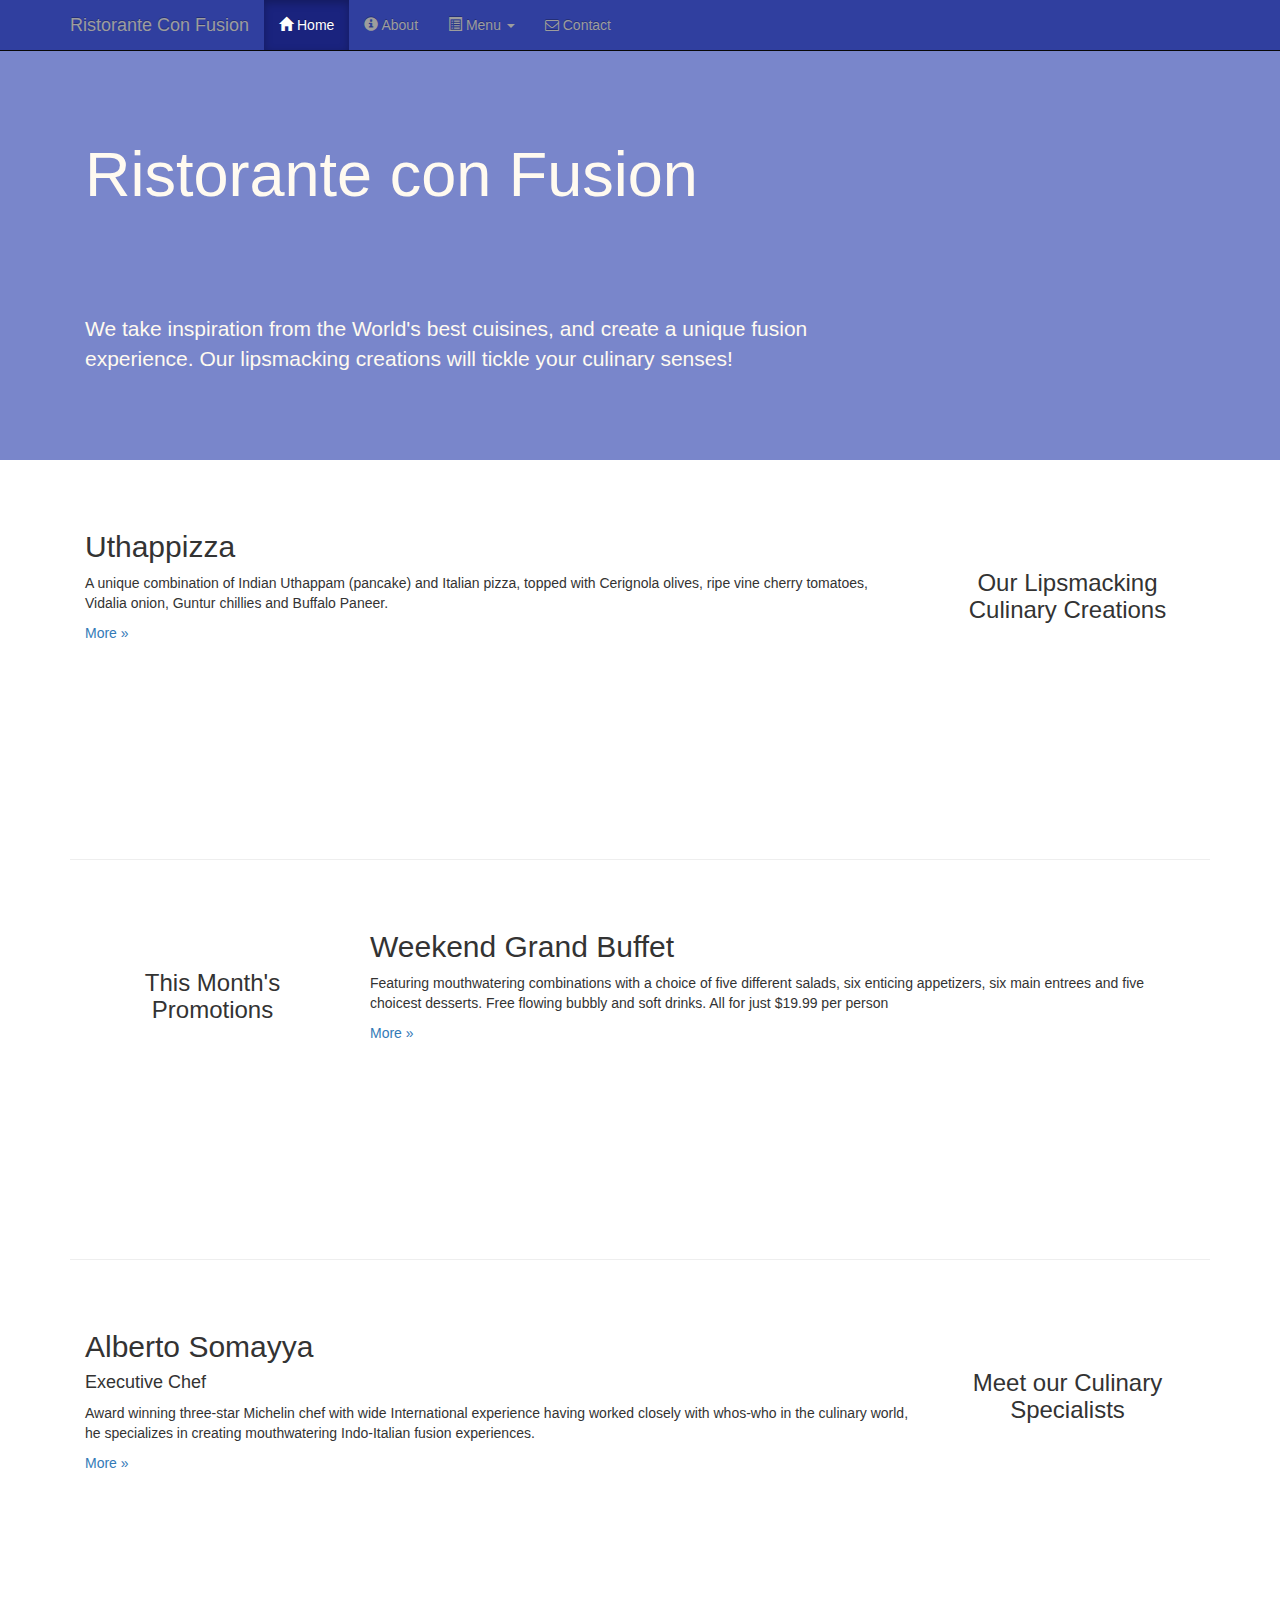
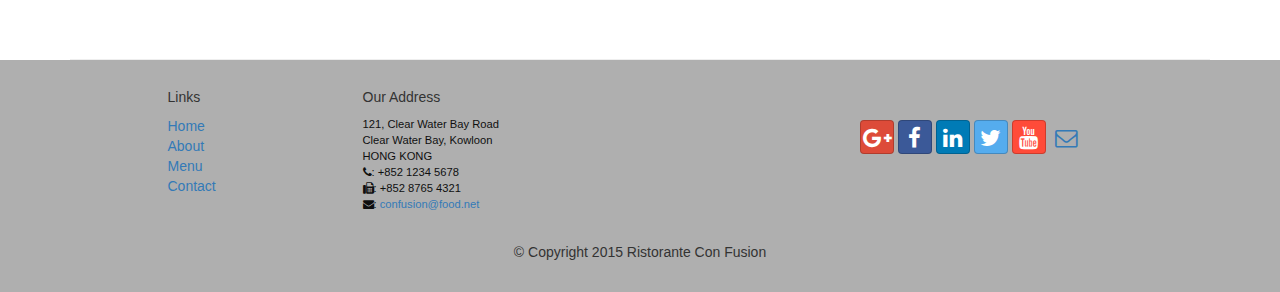
==== index.html @ 719827a3 "Added Panel,Wells and Tables" ====
<!DOCTYPE html>
<html lang="en">

<head>

  <meta charset="utf-8">
    <meta http-equiv="X-UA-Compatible" content="IE=edge">
    <meta name="viewport" content="width=device-width, initial-scale=1">
    <!-- The above 3 meta tags *must* come first in the head; any other head content must come *after* these tags -->

    <title>Ristorante Con Fusion</title>

    <!-- Bootstrap -->
     <link href="css/bootstrap.min.css" rel="stylesheet">
     <link href="css/bootstrap-theme.min.css" rel="stylesheet">
    <link href="css/mystyles.css" rel="stylesheet">
    <link href="css/font-awesome.min.css" rel="stylesheet">
   <link href="css/bootstrap-social.css" rel="stylesheet">

   <!-- HTML5 shim and Respond.js for IE8 support of HTML5 elements and media queries -->
   <!-- WARNING: Respond.js doesn't work if you view the page via file:// -->
   <!--[if lt IE 9]>
     <script src="https://oss.maxcdn.com/html5shiv/3.7.2/html5shiv.min.js"></script>
     <script src="https://oss.maxcdn.com/respond/1.4.2/respond.min.js"></script>
   <![endif]-->

</head>
<body>
  <nav class="navbar navbar-inverse navbar-fixed-top" role="navigation">
            <div class="container">
              <div class="navbar-header">
                    <button type="button" class="navbar-toggle collapsed" data-toggle="collapse" data-target="#navbar" aria-expanded="false" aria-controls="navbar">
                        <span class="sr-only">Toggle navigation</span>
                        <span class="icon-bar"></span>
                        <span class="icon-bar"></span>
                        <span class="icon-bar"></span>
                    </button>
                    <a class="navbar-brand" href="index.html">Ristorante Con Fusion</a>
                </div>
                <div id="navbar" class="navbar-collapse collapse">
                <ul class="nav navbar-nav">
                  <li class="active"><a href="index.html"><span class="glyphicon glyphicon-home"
                        aria-hidden="true"></span> Home</a></li>
                        <li><a href="aboutus.html"><span class="	glyphicon glyphicon-info-sign"
                              aria-hidden="true"></span> About</a></li>
                    <li class="dropdown">
                        <a href="#" class="dropdown-toggle" data-toggle="dropdown"
                         role="button" aria-haspopup="true" aria-expanded="false">
                         <span class="glyphicon glyphicon-list-alt"
                               aria-hidden="true"></span>
                               Menu <span class="caret"></span></a>
                        <ul class="dropdown-menu">
                            <li><a href="#">Appetizers</a></li>
                            <li><a href="#">Main Courses</a></li>
                            <li><a href="#">Desserts</a></li>
                            <li><a href="#">Drinks</a></li>
                            <li role="separator" class="divider"></li>
                            <li class="dropdown-header">Specials</li>
                            <li><a href="#">Lunch Buffet</a></li>
                            <li><a href="#">Weekend Brunch</a></li>
                        </ul>
                     </li>
                     <li><a href="contactus.html">
                       <i class="fa fa-envelope-o"></i> Contact</a></li>
                </ul>
            </div>
        </nav>
    <header class="jumbotron">

        <!-- Main component for a primary marketing message or call to action -->

        <div class="container">
            <div class="row row-header">
                <div class="col-xs-12 col-sm-8">
                    <h1>Ristorante con Fusion</h1>
                    <p style="padding:40px;"></p>
                    <p>We take inspiration from the World's best cuisines, and create a unique fusion experience. Our lipsmacking creations will tickle your culinary senses!</p>
                </div>
                <div class="col-xs-12 col-sm-8">
                </div>
            </div>
        </div>
    </header>

    <div class="container">
        <div class="row row-content">
            <div class="col-xs-12 col-sm-3 col-sm-push-9">
                <p style="padding:20px;"></p>
                <h3 align=center>Our Lipsmacking Culinary Creations</h3>
            </div>
            <div class="col-xs-12 col-sm-9 col-sm-pull-3">
                <h2>Uthappizza</h2>
                <p>A unique combination of Indian Uthappam (pancake) and Italian pizza, topped with Cerignola olives, ripe vine cherry tomatoes, Vidalia onion, Guntur chillies and Buffalo Paneer.</p>
                <p><a  href="#">More &raquo;</a></p>
            </div>
        </div>


        <div class="row row-content">
            <div class="col-xs-12 col-sm-3">
                <p style="padding:20px;"></p>
                <h3 align=center>This Month's Promotions</h3>
            </div>
            <div class="col-xs-12 col-sm-9">
                <h2>Weekend Grand Buffet</h2>
                <p>Featuring mouthwatering combinations with a choice of five different salads, six enticing appetizers, six main entrees and five choicest desserts. Free flowing bubbly and soft drinks. All for just $19.99 per person </p>
                <p><a href="#">More &raquo;</a></p>
            </div>
        </div>

        <div class="row row-content">
            <div class="col-xs-12 col-sm-3 col-sm-push-9">
                <p style="padding:20px;"></p>
                <h3 align=center>Meet our Culinary Specialists</h3>
            </div>
            <div class="col-xs-12 col-sm-9 col-sm-pull-3">
                <h2>Alberto Somayya</h2>
                <h4>Executive Chef</h4>
                <p>Award winning three-star Michelin chef with wide International experience having worked closely with whos-who in the culinary world, he specializes in creating mouthwatering Indo-Italian fusion experiences. </p>
                <p><a href="#">More &raquo;</a></p>
            </div>
        </div>
    </div>

    <footer class=" row row-footer">
        <div class="container">
            <div class="row">
                <div class="col-xs-5 col-xs-offset-1 col-sm-2 col-sm-offset-1">
                    <h5>Links</h5>
                    <ul class="list-unstyled">
                        <li><a href="#">Home</a></li>
                        <li><a href="#">About</a></li>
                        <li><a href="#">Menu</a></li>
                        <li><a href="#">Contact</a></li>
                    </ul>
                </div>
                <div class="col-xs-6 col-sm-5">
                    <h5>Our Address</h5>
                    <address>
		              121, Clear Water Bay Road<br>
		              Clear Water Bay, Kowloon<br>
		              HONG KONG<br>
		              <i class="fa fa-phone"></i>: +852 1234 5678<br>
		              <i class="fa fa-fax"></i>: +852 8765 4321<br>
		              <i class="fa fa-envelope"></i>:
                        <a href="mailto:confusion@food.net">confusion@food.net</a>
		           </address>
                </div>
                <div class="col-xs-12 col-sm-4">
                    <div class="nav navbar-nav" style="padding: 40px 10px;">
                        <a class="btn btn-social-icon btn-google-plus" href="http://google.com/+"><i class="fa fa-google-plus"></i></a>
                        <a class="btn btn-social-icon btn-facebook" href="http://www.facebook.com/profile.php?id="><i class="fa fa-facebook"></i></a>
                        <a class="btn btn-social-icon btn-linkedin" href="http://www.linkedin.com/in/"><i class="fa fa-linkedin"></i></a>
                        <a class="btn btn-social-icon btn-twitter" href="http://twitter.com/"><i class="fa fa-twitter"></i></a>
                        <a class="btn btn-social-icon btn-youtube" href="http://youtube.com/"><i class="fa fa-youtube"></i></a>
                        <a class="btn btn-social-icon" href="mailto:"><i class="fa fa-envelope-o"></i></a>
                    </div>
                </div>
                <div class="col-xs-12">
                    <p style="padding:10px;"></p>
                    <p align=center>© Copyright 2015 Ristorante Con Fusion</p>
                </div>
            </div>
        </div>
    </footer>
    <!-- jQuery (necessary for Bootstrap's JavaScript plugins) -->
    <script src="https://ajax.googleapis.com/ajax/libs/jquery/1.11.3/jquery.min.js"></script>
    <!-- Include all compiled plugins (below), or include individual files as needed -->
    <script src="js/bootstrap.min.js"></script>
</body>
</html>
---- css/mystyles.css ----
.row-header{
    margin:0px auto;
    padding:0px auto;
}

.row-content {
  //background-color: #AfAfAf;
    margin:0px auto;
    padding: 50px 0px 50px 0px;
    border-bottom: 1px ridge;
    min-height:400px;
}

.row-footer{
    background-color: #AfAfAf;
    margin:0px auto;
    padding: 20px 0px 20px 0px;
}

.jumbotron {
    padding:70px 30px 70px 30px;
    margin:0px auto;
    background: #7986CB ;
    color:floralwhite;
}

address{
    font-size:80%;
    margin:0px;
    color:#0f0f0f;
}

body{
    padding:50px 0px 0px 0px;
    z-index:0;
}

.navbar-inverse {
     background: #303F9F;
}

.navbar-inverse .navbar-nav > .active > a,
.navbar-inverse .navbar-nav > .active > a:hover,
.navbar-inverse .navbar-nav > .active > a:focus {
    color: #fff;
    background: #1A237E;
}

.navbar-inverse .navbar-nav > .open > a,
 .navbar-inverse .navbar-nav > .open > a:hover,
 .navbar-inverse .navbar-nav > .open > a:focus {
    color: #fff;
    background: #1A237E;
}

.navbar-inverse .navbar-nav .open .dropdown-menu> li> a,
.navbar-inverse .navbar-nav .open .dropdown-menu {
    background-color: #303F9F;
    color:#eeeeee;
}

.navbar-inverse .navbar-nav .open .dropdown-menu> li> a:hover {
    color:#000000;
    background: #FFE0B2;
}
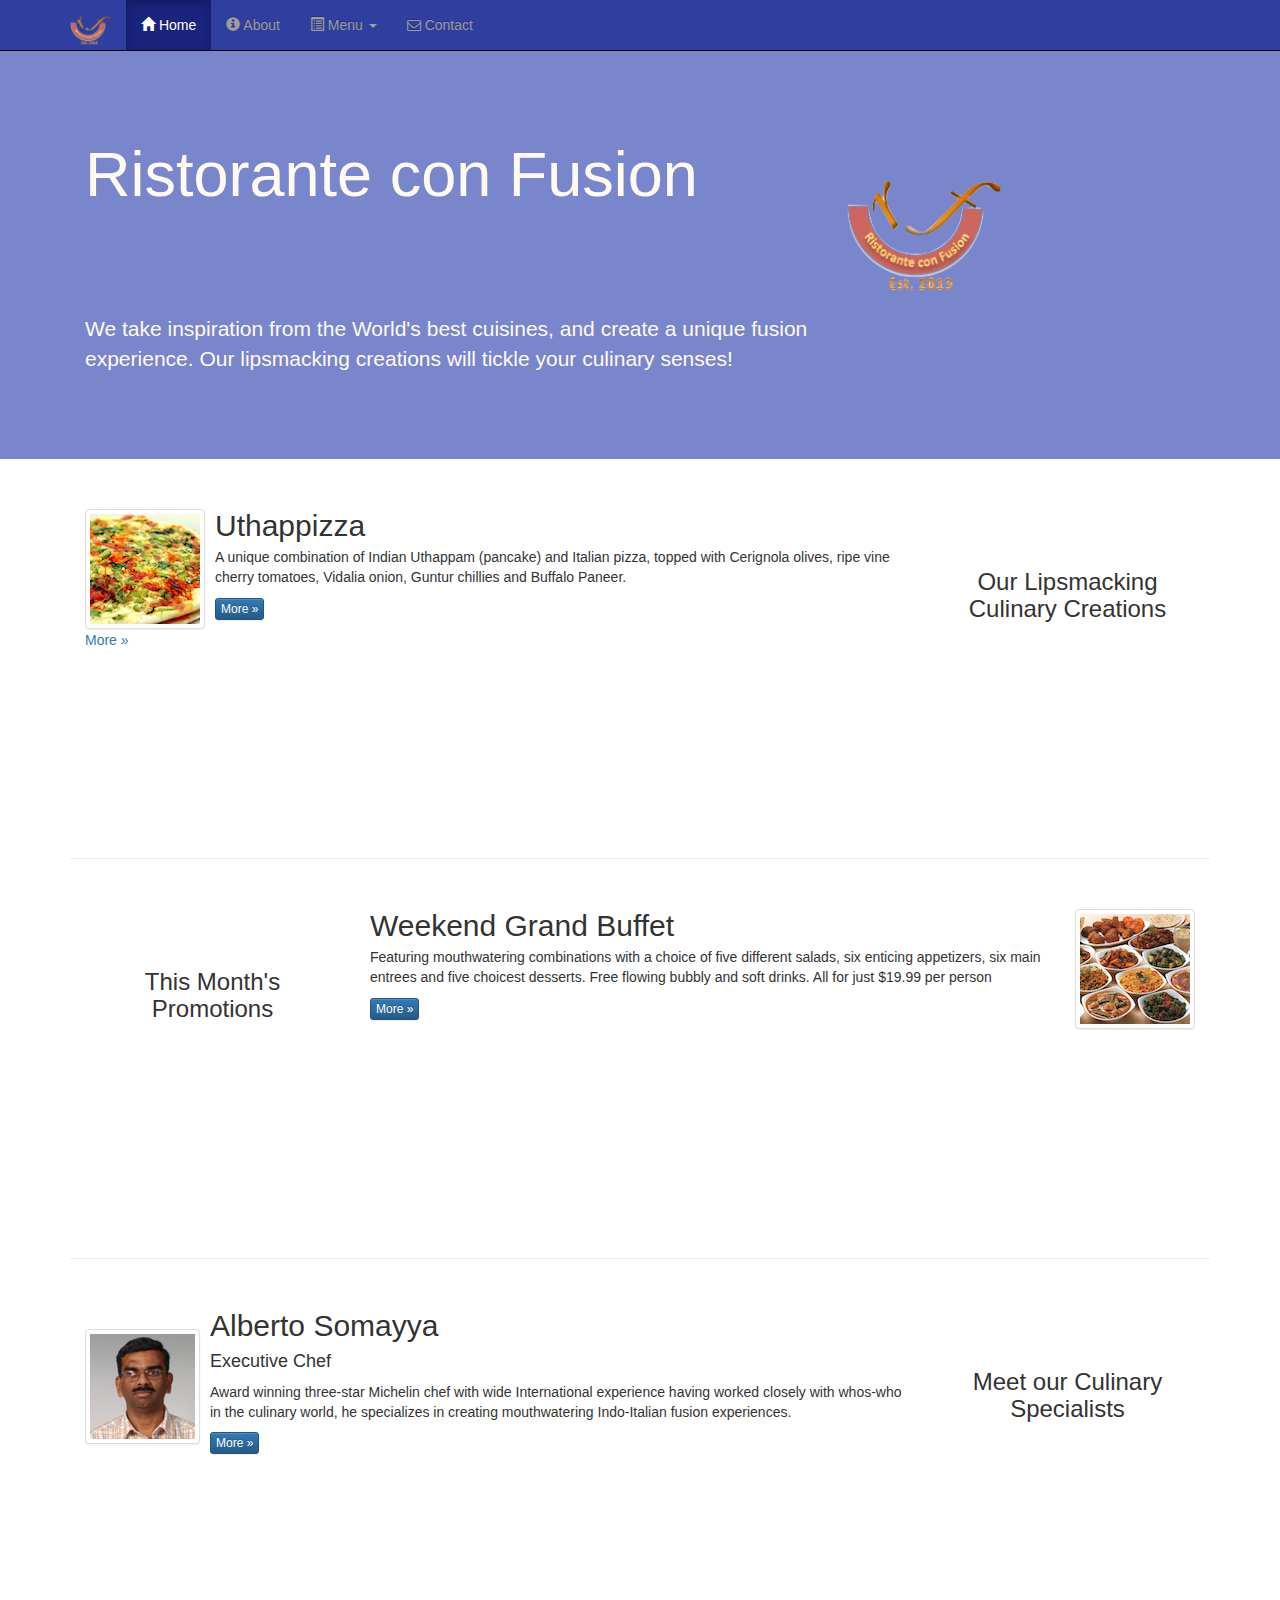
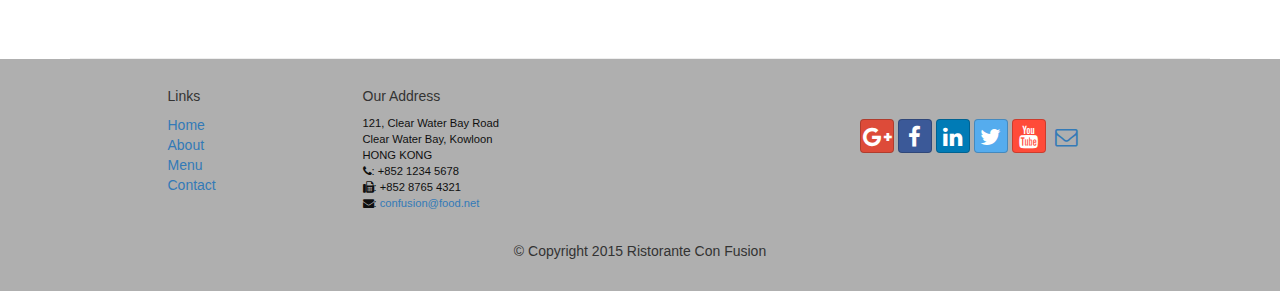
==== commit a8c575d2: "Added logo and few other images to it" ====
--- a/index.html
+++ b/index.html
@@ -35,7 +35,7 @@
                         <span class="icon-bar"></span>
                         <span class="icon-bar"></span>
                     </button>
-                    <a class="navbar-brand" href="index.html">Ristorante Con Fusion</a>
+                     <a class="navbar-brand" href="index.html"><img src="img/logo.png" height=30 width=41></a>
                 </div>
                 <div id="navbar" class="navbar-collapse collapse">
                 <ul class="nav navbar-nav">
@@ -76,7 +76,10 @@
                     <p style="padding:40px;"></p>
                     <p>We take inspiration from the World's best cuisines, and create a unique fusion experience. Our lipsmacking creations will tickle your culinary senses!</p>
                 </div>
-                <div class="col-xs-12 col-sm-8">
+                <div class="col-xs-12 col-sm-2">
+                    <p style="padding:20px;"></p>
+                    <img src="img/logo.png" class="img-responsive">
+                </div>
                 </div>
             </div>
         </div>
@@ -89,9 +92,23 @@
                 <h3 align=center>Our Lipsmacking Culinary Creations</h3>
             </div>
             <div class="col-xs-12 col-sm-9 col-sm-pull-3">
-                <h2>Uthappizza</h2>
-                <p>A unique combination of Indian Uthappam (pancake) and Italian pizza, topped with Cerignola olives, ripe vine cherry tomatoes, Vidalia onion, Guntur chillies and Buffalo Paneer.</p>
-                <p><a  href="#">More &raquo;</a></p>
+              <div class="media">
+                  <div class="media-left media-middle">
+                      <a href="#">
+                      <img class="media-object img-thumbnail"
+                       src="img/uthappizza.png" alt="Uthappizza">
+                      </a>
+                  </div>
+                  <div class="media-body">
+                      <h2 class="media-heading">Uthappizza</h2>
+                      <p>A unique combination of Indian Uthappam (pancake) and
+                        Italian pizza, topped with Cerignola olives, ripe vine
+                        cherry tomatoes, Vidalia onion, Guntur chillies and
+                        Buffalo Paneer.</p>
+                      <p><a class="btn btn-primary btn-xs" href="#">More &raquo;</a></p>
+                  </div>
+              </div>
+              <p><a  href="#">More &raquo;</a></p>
             </div>
         </div>
 
@@ -102,9 +119,23 @@
                 <h3 align=center>This Month's Promotions</h3>
             </div>
             <div class="col-xs-12 col-sm-9">
-                <h2>Weekend Grand Buffet</h2>
-                <p>Featuring mouthwatering combinations with a choice of five different salads, six enticing appetizers, six main entrees and five choicest desserts. Free flowing bubbly and soft drinks. All for just $19.99 per person </p>
-                <p><a href="#">More &raquo;</a></p>
+              <div class="media">
+                    <div class="pull-right media-middle">
+                        <a href="#">
+                        <img class="media-object img-thumbnail"
+                         src="img/buffet.png" alt="Uthappizza">
+                        </a>
+                    </div>
+                    <div class="media-body">
+                        <h2 class="media-heading">Weekend Grand Buffet</h2>
+                        <p>Featuring mouthwatering combinations with a choice of
+                           five different salads, six enticing appetizers,
+                           six main entrees and five choicest desserts.
+                            Free flowing bubbly and soft drinks.
+                            All for just $19.99 per person</p>
+                        <p><a class="btn btn-primary btn-xs" href="#">More &raquo;</a></p>
+                    </div>
+                </div>
             </div>
         </div>
 
@@ -114,10 +145,24 @@
                 <h3 align=center>Meet our Culinary Specialists</h3>
             </div>
             <div class="col-xs-12 col-sm-9 col-sm-pull-3">
-                <h2>Alberto Somayya</h2>
-                <h4>Executive Chef</h4>
-                <p>Award winning three-star Michelin chef with wide International experience having worked closely with whos-who in the culinary world, he specializes in creating mouthwatering Indo-Italian fusion experiences. </p>
-                <p><a href="#">More &raquo;</a></p>
+              <div class="media">
+                  <div class="media-left media-middle">
+                      <a href="#">
+                      <img class="media-object img-thumbnail"
+                       src="img/alberto.png" alt="Alberto Somayya">
+                      </a>
+                  </div>
+                  <div class="media-body">
+                      <h2 class="media-heading">Alberto Somayya</h2>
+                      <h4>Executive Chef</h4>
+                      <p>Award winning three-star Michelin chef with wide
+                       International experience having worked closely with
+                       whos-who in the culinary world, he specializes in
+                        creating mouthwatering Indo-Italian fusion experiences.
+                       </p>
+                      <p><a class="btn btn-primary btn-xs" href="#">More &raquo;</a></p>
+                  </div>
+              </div>
             </div>
         </div>
     </div>
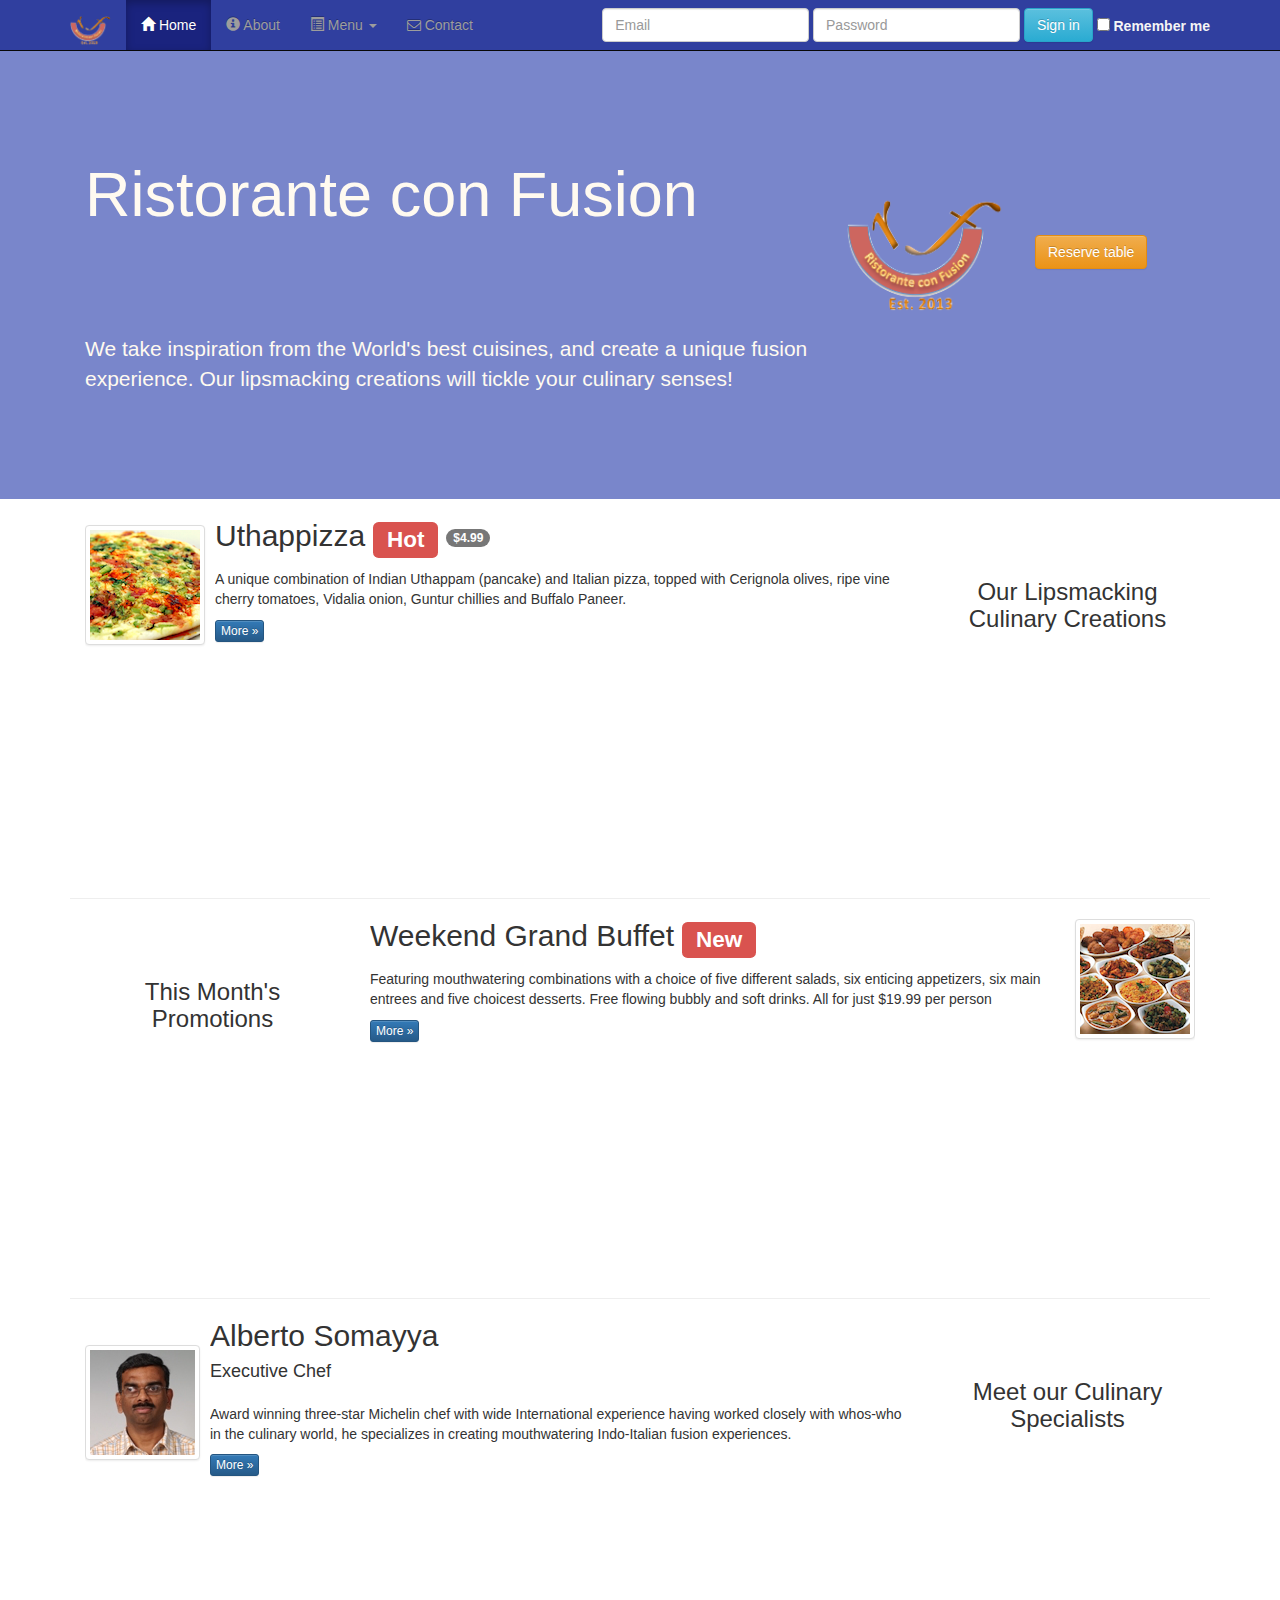
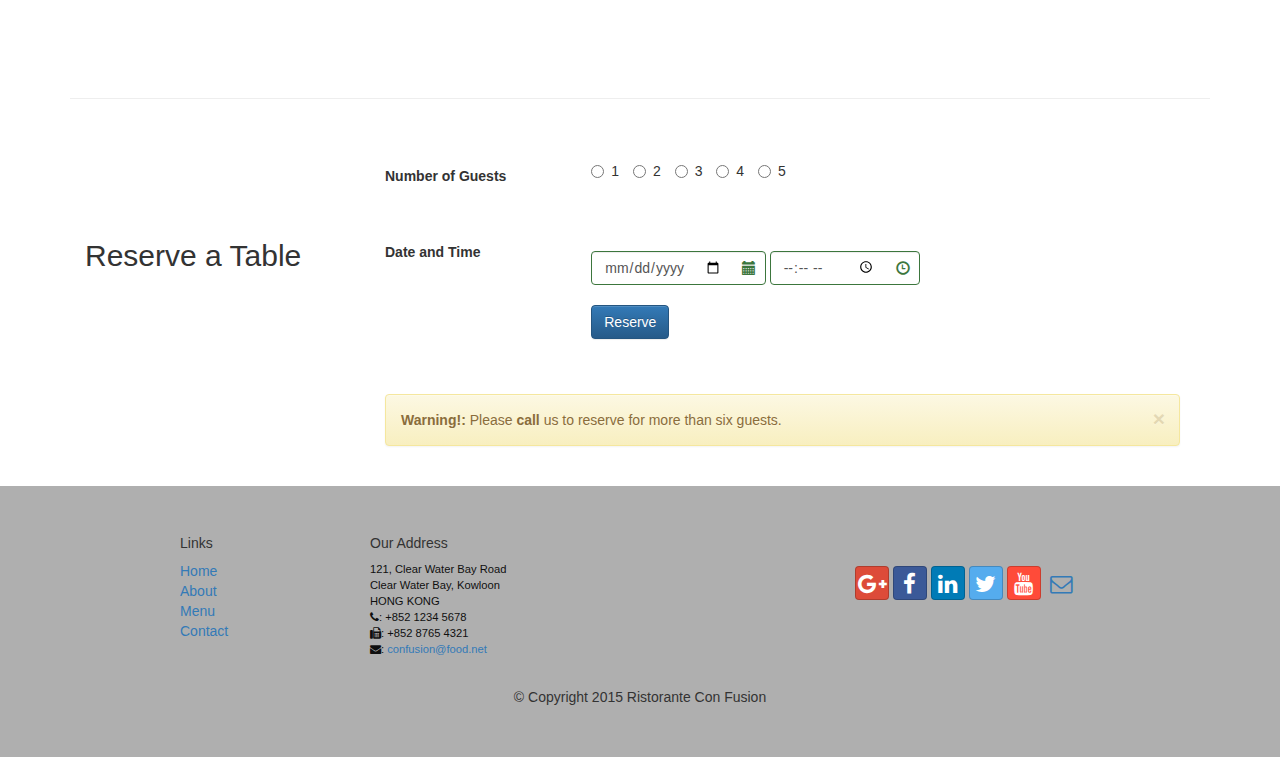
==== commit b7812025: "Added LOgo, Sign In and few changes to index to html" ====
--- a/index.html
+++ b/index.html
@@ -27,8 +27,8 @@
 </head>
 <body>
   <nav class="navbar navbar-inverse navbar-fixed-top" role="navigation">
-            <div class="container">
-              <div class="navbar-header">
+      <div class="container">
+            <div class="navbar-header">
                     <button type="button" class="navbar-toggle collapsed" data-toggle="collapse" data-target="#navbar" aria-expanded="false" aria-controls="navbar">
                         <span class="sr-only">Toggle navigation</span>
                         <span class="icon-bar"></span>
@@ -40,16 +40,16 @@
                 <div id="navbar" class="navbar-collapse collapse">
                 <ul class="nav navbar-nav">
                   <li class="active"><a href="index.html"><span class="glyphicon glyphicon-home"
-                        aria-hidden="true"></span> Home</a></li>
-                        <li><a href="aboutus.html"><span class="	glyphicon glyphicon-info-sign"
-                              aria-hidden="true"></span> About</a></li>
-                    <li class="dropdown">
-                        <a href="#" class="dropdown-toggle" data-toggle="dropdown"
-                         role="button" aria-haspopup="true" aria-expanded="false">
-                         <span class="glyphicon glyphicon-list-alt"
-                               aria-hidden="true"></span>
-                               Menu <span class="caret"></span></a>
-                        <ul class="dropdown-menu">
+                    aria-hidden="true"></span> Home</a></li>
+                    <li><a href="aboutus.html"><span class="	glyphicon glyphicon-info-sign"
+                        aria-hidden="true"></span> About</a></li>
+                        <li class="dropdown">
+                          <a href="#" class="dropdown-toggle" data-toggle="dropdown"
+                          role="button" aria-haspopup="true" aria-expanded="false">
+                          <span class="glyphicon glyphicon-list-alt"
+                          aria-hidden="true"></span>
+                          Menu <span class="caret"></span></a>
+                          <ul class="dropdown-menu">
                             <li><a href="#">Appetizers</a></li>
                             <li><a href="#">Main Courses</a></li>
                             <li><a href="#">Desserts</a></li>
@@ -58,13 +58,30 @@
                             <li class="dropdown-header">Specials</li>
                             <li><a href="#">Lunch Buffet</a></li>
                             <li><a href="#">Weekend Brunch</a></li>
+                          </ul>
+                        </li>
+                        <li><a href="contactus.html">
+                          <i class="fa fa-envelope-o"></i> Contact</a></li>
                         </ul>
-                     </li>
-                     <li><a href="contactus.html">
-                       <i class="fa fa-envelope-o"></i> Contact</a></li>
-                </ul>
-            </div>
-        </nav>
+                        <form class="navbar-form navbar-right" role="SignIn">
+                          <div class="form-group">
+                            <input type="text" class="form-control" placeholder="Email">
+                          </div>
+                          <div class="form-group">
+                            <input type="text" class="form-control" placeholder="Password">
+                          </div>
+                          <button type="submit" class="btn btn-info">Sign in</button>
+                              <div class="checkbox">
+                                <label>
+                                  <input type="checkbox"> <b style="color: whitesmoke;">Remember me</b>
+                                </label>
+                              </div>
+                        </form>
+                  </div>
+                        </div>
+                      </div>
+                    </div>
+                  </nav>
     <header class="jumbotron">
 
         <!-- Main component for a primary marketing message or call to action -->
@@ -80,9 +97,14 @@
                     <p style="padding:20px;"></p>
                     <img src="img/logo.png" class="img-responsive">
                 </div>
-                </div>
-            </div>
-        </div>
+                <div>
+                  <div class="col-xs-12 col-sm-2">
+                    <p style="padding:40px;"></p>
+                    <button type="button" class="btn btn-warning">Reserve table</button>
+                    </div>
+                </div>
+                </div>
+            </div>
     </header>
 
     <div class="container">
@@ -100,7 +122,8 @@
                       </a>
                   </div>
                   <div class="media-body">
-                      <h2 class="media-heading">Uthappizza</h2>
+                      <h2 class="media-heading">Uthappizza <span class="label label-danger">Hot</span> <span class="badge">$4.99</span></h2>
+                      <p style="padding:1px;"></p>
                       <p>A unique combination of Indian Uthappam (pancake) and
                         Italian pizza, topped with Cerignola olives, ripe vine
                         cherry tomatoes, Vidalia onion, Guntur chillies and
@@ -108,7 +131,6 @@
                       <p><a class="btn btn-primary btn-xs" href="#">More &raquo;</a></p>
                   </div>
               </div>
-              <p><a  href="#">More &raquo;</a></p>
             </div>
         </div>
 
@@ -120,14 +142,15 @@
             </div>
             <div class="col-xs-12 col-sm-9">
               <div class="media">
-                    <div class="pull-right media-middle">
+                    <div class="pull-right">
                         <a href="#">
                         <img class="media-object img-thumbnail"
-                         src="img/buffet.png" alt="Uthappizza">
+                         src="img/buffet.png" alt="This Month's Promotions">
                         </a>
                     </div>
                     <div class="media-body">
-                        <h2 class="media-heading">Weekend Grand Buffet</h2>
+                        <h2 class="media-heading">Weekend Grand Buffet <span class="label label-danger">New</span></h2>
+                        <p style="padding:1px;"></p>
                         <p>Featuring mouthwatering combinations with a choice of
                            five different salads, six enticing appetizers,
                            six main entrees and five choicest desserts.
@@ -149,12 +172,13 @@
                   <div class="media-left media-middle">
                       <a href="#">
                       <img class="media-object img-thumbnail"
-                       src="img/alberto.png" alt="Alberto Somayya">
+                       src="img/New folder/alberto.png" alt="Alberto Somayya">
                       </a>
                   </div>
                   <div class="media-body">
                       <h2 class="media-heading">Alberto Somayya</h2>
                       <h4>Executive Chef</h4>
+                      <p style="padding:1px;"></p>
                       <p>Award winning three-star Michelin chef with wide
                        International experience having worked closely with
                        whos-who in the culinary world, he specializes in
@@ -165,7 +189,80 @@
               </div>
             </div>
         </div>
-    </div>
+         </div>
+
+        <div class="container">
+          <div class="row">
+            <div class="col-xs-12 col-sm-3">
+                <p style="padding:50px;"></p>
+              <h2> Reserve a Table </h2>
+            </div>
+            <div class="col-xs-12 col-sm-9">
+              <div class="row">
+                <div class="col-xs-6 col-sm-3">
+                  <div class="row">
+                  <h5 style="font-weight: bold;"> Number of Guests </h5>
+                  </div>
+                  <div class="row">
+                  <h5 style="font-weight: bold;"> Date and Time </h5>
+                  </div>
+                </div>
+                <div class="col-xs-6 col-sm-9">
+                  <div class="row">
+                  <label class="radio-inline">
+                    <input type="radio" name="inlineRadioOptions" id="inlineRadio1" value="option1"> 1
+                  </label>
+                  <label class="radio-inline">
+                    <input type="radio" name="inlineRadioOptions" id="inlineRadio1" value="option1"> 2
+                  </label>
+                  <label class="radio-inline">
+                    <input type="radio" name="inlineRadioOptions" id="inlineRadio1" value="option1"> 3
+                  </label>
+                  <label class="radio-inline">
+                    <input type="radio" name="inlineRadioOptions" id="inlineRadio2" value="option2"> 4
+                  </label>
+                  <label class="radio-inline">
+                    <input type="radio" name="inlineRadioOptions" id="inlineRadio3" value="option3"> 5
+                      </label>
+                  </div>
+                    <p style="padding:10px;"></p>
+                    </div>
+                  <div class="col-xs-6 col-sm-9">
+                    <div class="row">
+                    <form class="form-inline">
+                        <div class="form-group">
+                            <div class="form-group has-success has-feedback">
+                            <label class="sr-only" for="Date">Date</label>
+                            <input type="date" class="form-control" id="Date" aria-describedby="date">
+                                <span class="glyphicon glyphicon-calendar form-control-feedback" aria-hidden="true"></span>
+                              <span id="date" class="sr-only">(success)</span>
+                            </div>
+                        </div>
+                        <div class="form-group">
+                            <div class="form-group has-success has-feedback">
+                            <label class="sr-only" for="Time">Time</label>
+                         <input type="Time" class="form-control" id="time" aria-describedby="date">
+                                <span class="glyphicon glyphicon-time form-control-feedback" aria-hidden="true"></span>
+                              <span id="date" class="sr-only">(success)</span>
+                        </div>
+                        </div>
+                        </form>
+                        <div class="form-group">
+                            <p style="padding:5px;"></p>
+                        <button type="submit" class="btn btn-primary">Reserve</button>
+                            </div>
+                      </div>
+                    </div>
+                  </div>
+                <div class="col-xs-12">
+                      <div class="alert alert-warning alert-dismissible" role="alert">
+                        <button type="button" class="close" data-dismiss="alert" aria-label="Close"><span aria-hidden="true">&times;</span></button>
+                          <strong>Warning!: </strong>Please <strong>call</strong> us to reserve for more than six guests.
+                      </div>
+                  </div>
+                  </div>
+                </div>
+            </div>
 
     <footer class=" row row-footer">
         <div class="container">
--- a/css/mystyles.css
+++ b/css/mystyles.css
@@ -15,6 +15,11 @@
     background-color: #AfAfAf;
     margin:0px auto;
     padding: 20px 0px 20px 0px;
+}
+
+.row{
+    padding: 20px 0px 20px 0px;
+    margin:0px auto;
 }
 
 .jumbotron {
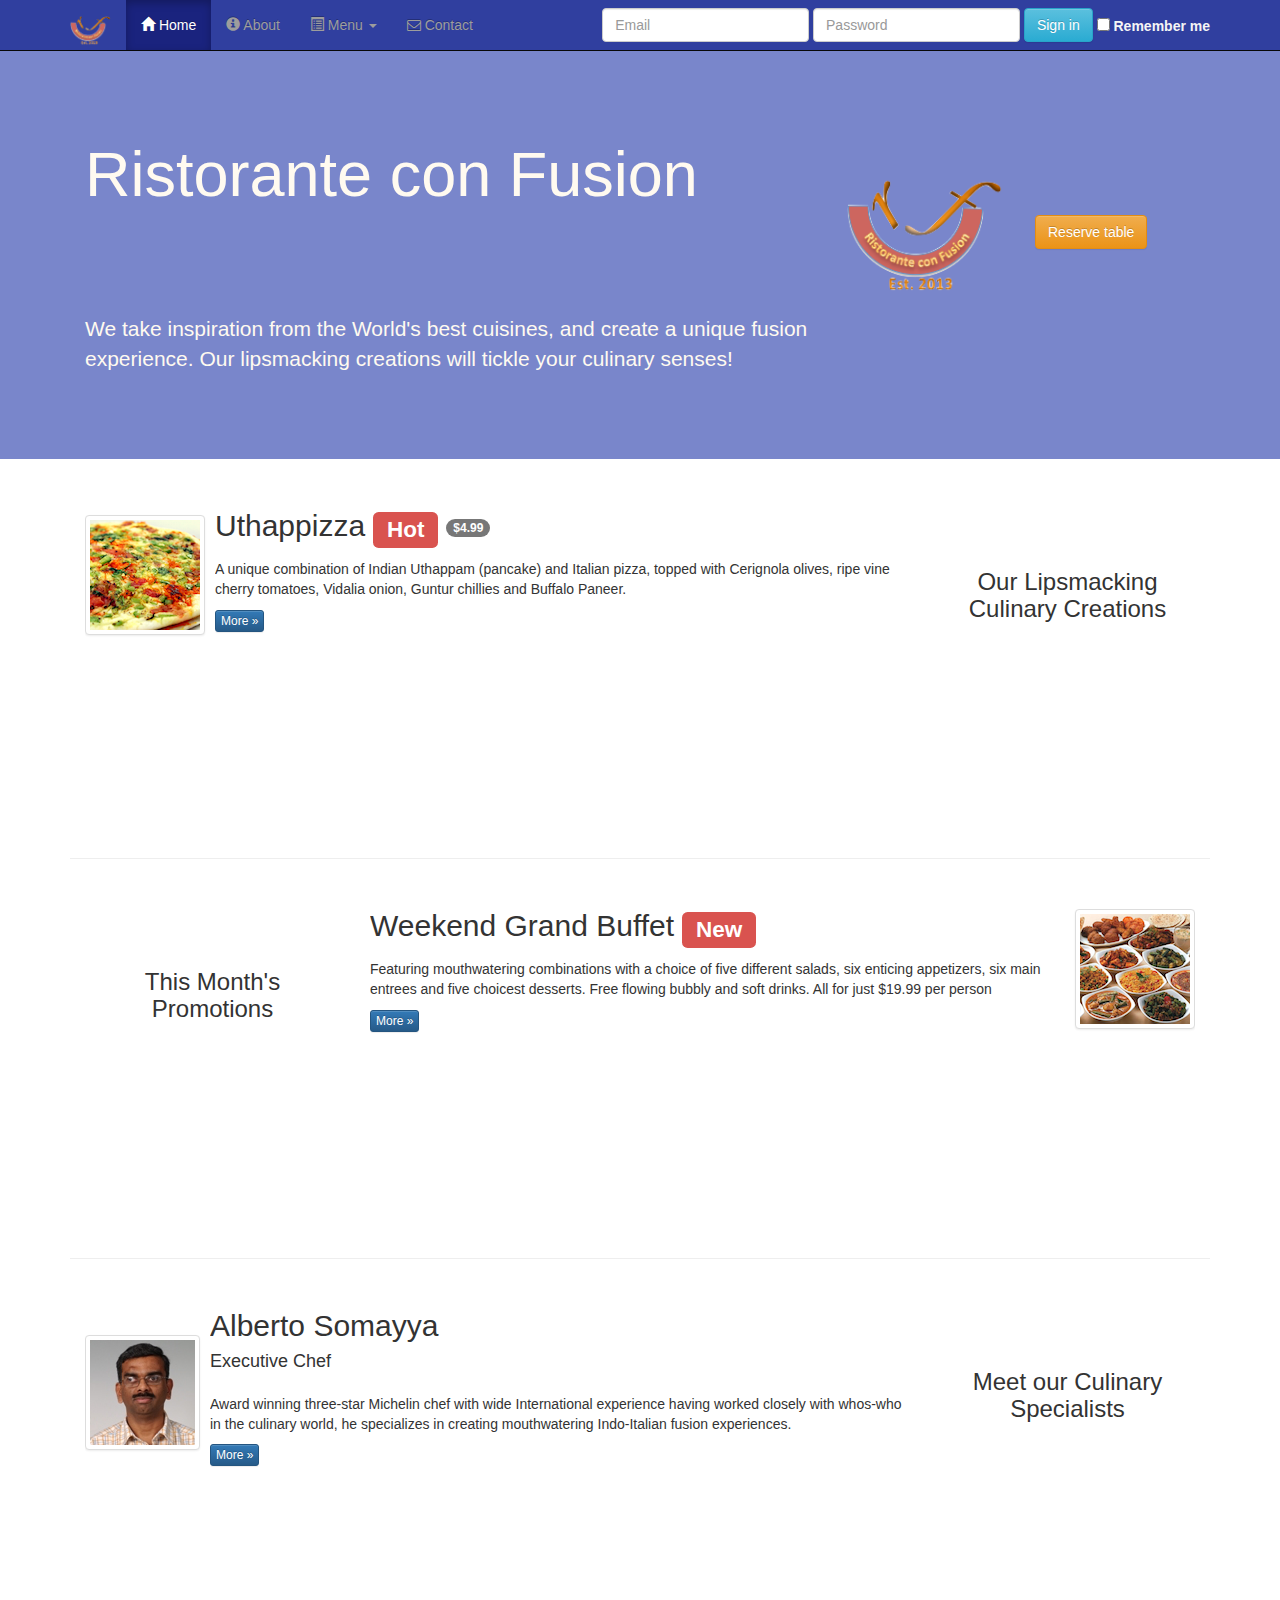
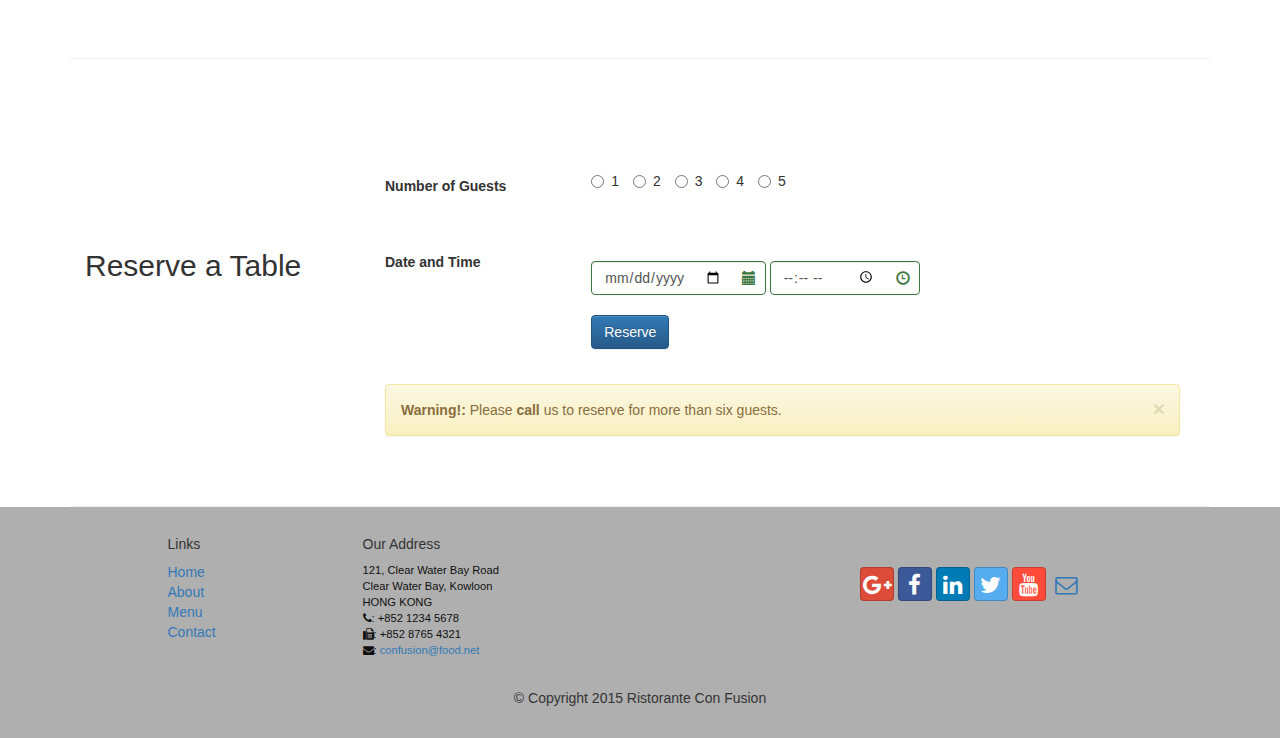
==== commit c4b2567e: "Scroll spy and affix" ====
--- a/index.html
+++ b/index.html
@@ -77,10 +77,8 @@
                                 </label>
                               </div>
                         </form>
-                  </div>
-                        </div>
-                      </div>
-                    </div>
+                        </div>
+                        </div>
                   </nav>
     <header class="jumbotron">
 
@@ -192,23 +190,24 @@
          </div>
 
         <div class="container">
-          <div class="row">
+            <div class=" row row-content">
+          <div class="rowdt">
             <div class="col-xs-12 col-sm-3">
                 <p style="padding:50px;"></p>
               <h2> Reserve a Table </h2>
             </div>
             <div class="col-xs-12 col-sm-9">
-              <div class="row">
+              <div class="rowdt">
                 <div class="col-xs-6 col-sm-3">
-                  <div class="row">
+                  <div class="rowdt">
                   <h5 style="font-weight: bold;"> Number of Guests </h5>
                   </div>
-                  <div class="row">
+                  <div class="rowdt">
                   <h5 style="font-weight: bold;"> Date and Time </h5>
                   </div>
                 </div>
                 <div class="col-xs-6 col-sm-9">
-                  <div class="row">
+                  <div class="rowdt">
                   <label class="radio-inline">
                     <input type="radio" name="inlineRadioOptions" id="inlineRadio1" value="option1"> 1
                   </label>
@@ -228,7 +227,7 @@
                     <p style="padding:10px;"></p>
                     </div>
                   <div class="col-xs-6 col-sm-9">
-                    <div class="row">
+                    <div class="rowdt">
                     <form class="form-inline">
                         <div class="form-group">
                             <div class="form-group has-success has-feedback">
@@ -263,6 +262,7 @@
                   </div>
                 </div>
             </div>
+                </div>
 
     <footer class=" row row-footer">
         <div class="container">
--- a/css/mystyles.css
+++ b/css/mystyles.css
@@ -7,8 +7,8 @@
   //background-color: #AfAfAf;
     margin:0px auto;
     padding: 50px 0px 50px 0px;
+    min-height:400px;
     border-bottom: 1px ridge;
-    min-height:400px;
 }
 
 .row-footer{
@@ -17,7 +17,7 @@
     padding: 20px 0px 20px 0px;
 }
 
-.row{
+.rowdt{
     padding: 20px 0px 20px 0px;
     margin:0px auto;
 }
@@ -68,3 +68,10 @@
     color:#000000;
     background: #FFE0B2;
 }
+
+.tab-content {
+    border-left: 1px solid #ddd;
+    border-right: 1px solid #ddd;
+    border-bottom: 1px solid #ddd;
+    padding: 10px;
+}
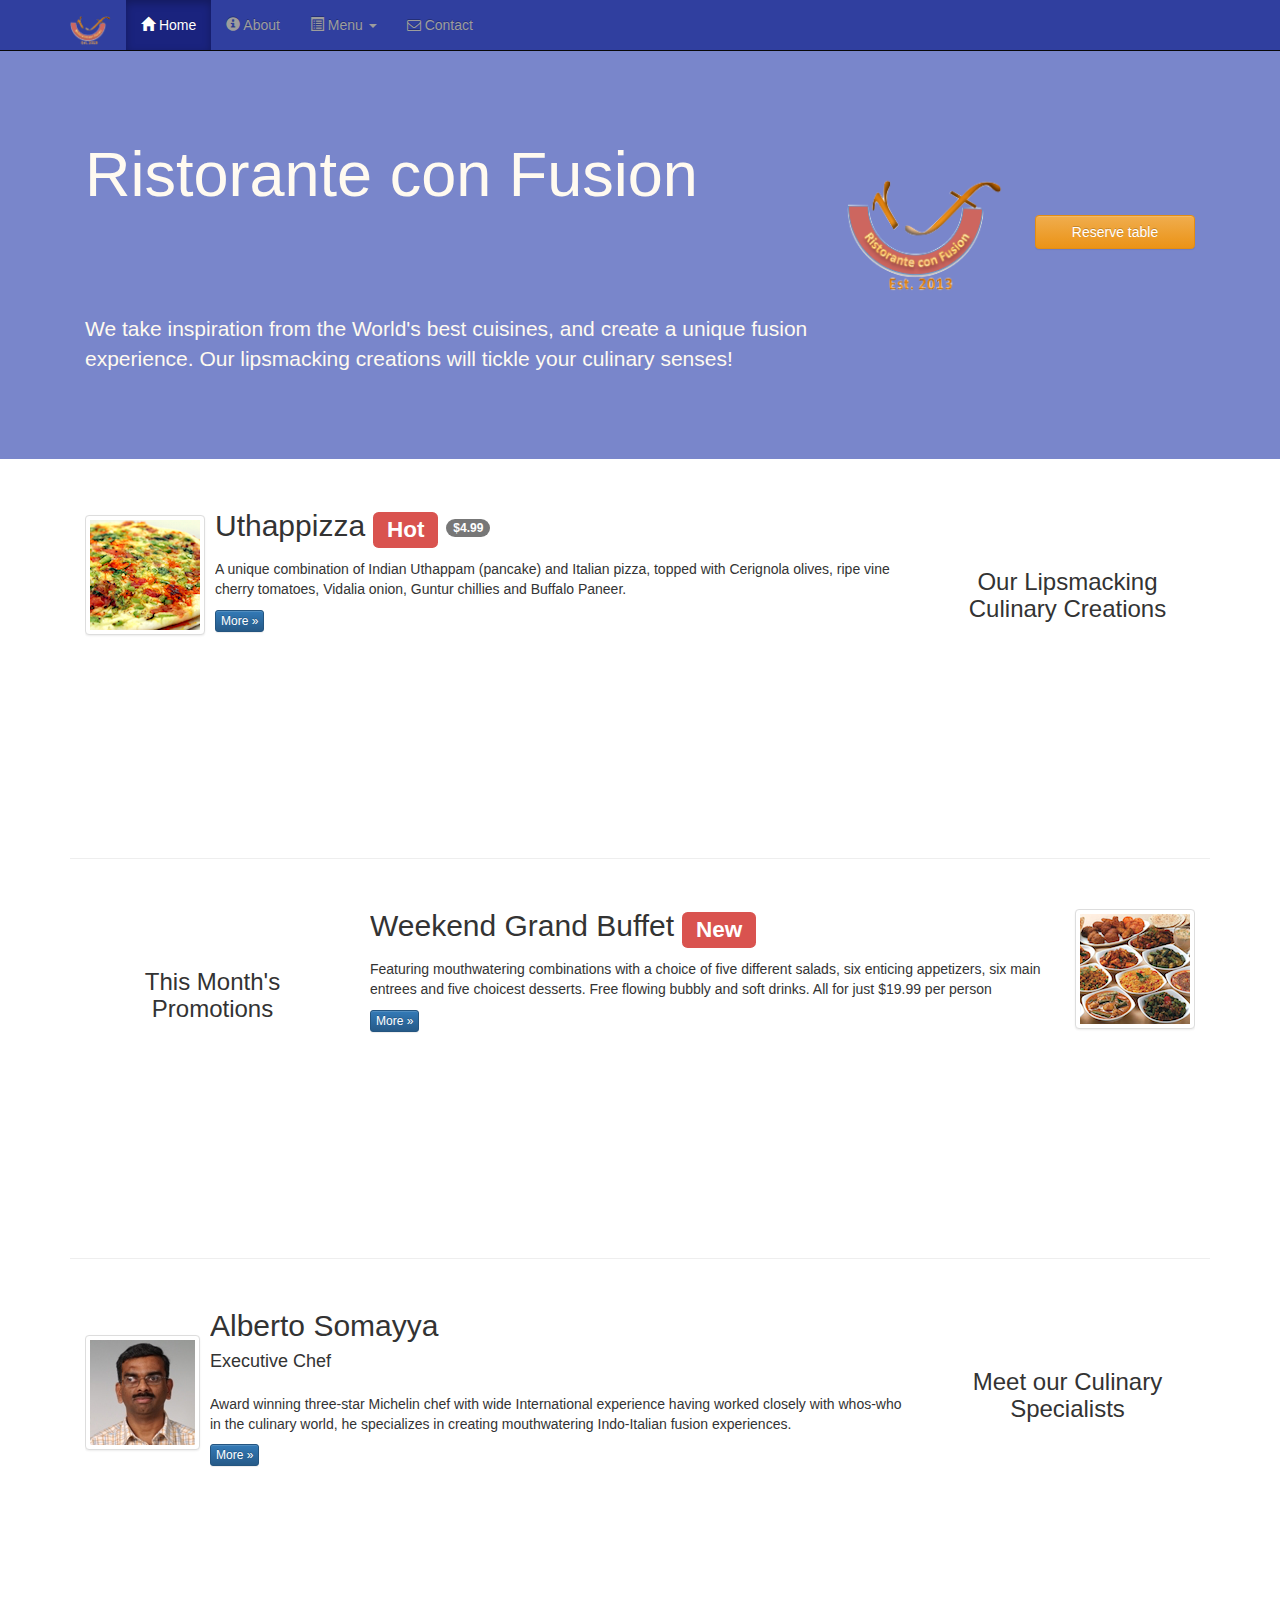
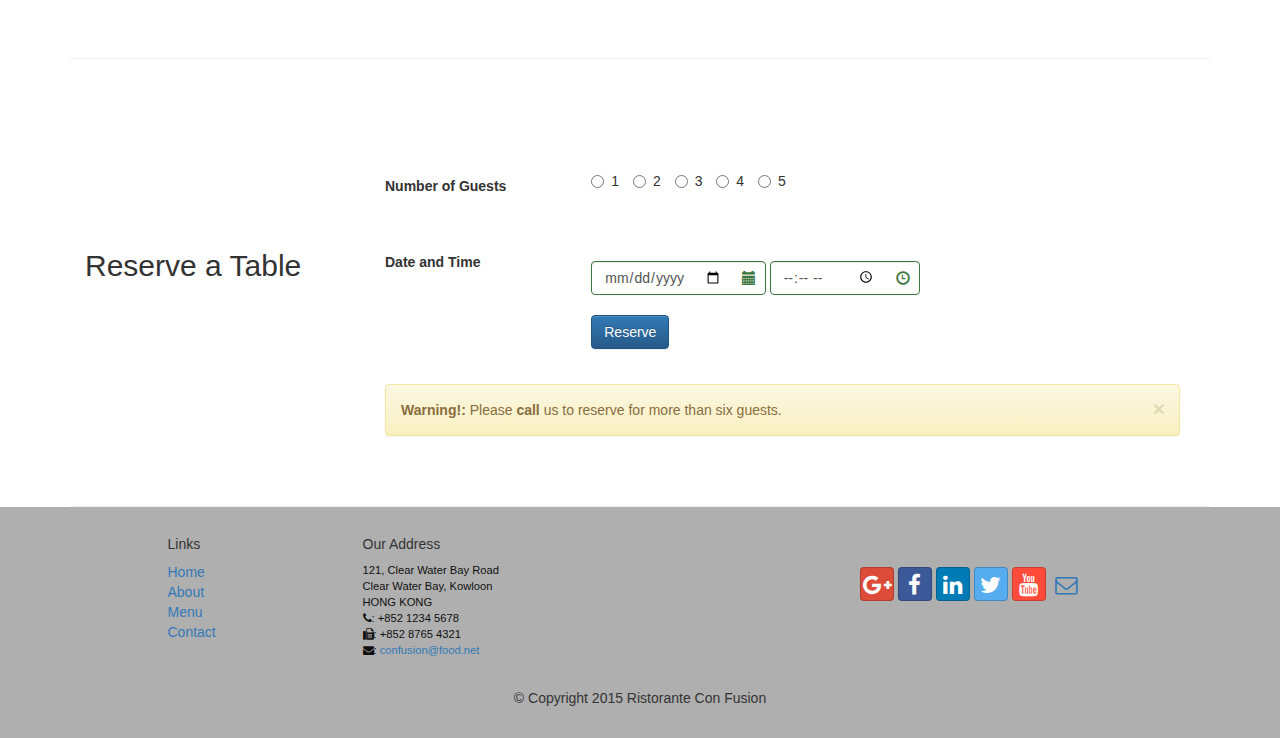
==== commit a3272016: "Added Tooltip and model to index.html" ====
--- a/index.html
+++ b/index.html
@@ -63,7 +63,20 @@
                         <li><a href="contactus.html">
                           <i class="fa fa-envelope-o"></i> Contact</a></li>
                         </ul>
-                        <form class="navbar-form navbar-right" role="SignIn">
+                        </div>
+                        </div>
+                  </nav>
+    <div id="loginModal" class="modal fade" role="dialog">
+        <div class="modal-dialog">
+        <!-- Modal content-->
+        <div class="modal-content">
+            <div class="modal-header">
+                <button type="button" class="close" data-dismiss="modal">&times;</button>
+                <h4 class="modal-title">Login </h4>
+            </div>
+            <div class="modal-body">
+
+            <form class="form-inline" role="SignIn">
                           <div class="form-group">
                             <input type="text" class="form-control" placeholder="Email">
                           </div>
@@ -76,10 +89,12 @@
                                   <input type="checkbox"> <b style="color: whitesmoke;">Remember me</b>
                                 </label>
                               </div>
-                        </form>
-                        </div>
-                        </div>
-                  </nav>
+                        </form> 
+
+            </div>
+        </div>
+        </div>
+    </div> 
     <header class="jumbotron">
 
         <!-- Main component for a primary marketing message or call to action -->
@@ -98,7 +113,11 @@
                 <div>
                   <div class="col-xs-12 col-sm-2">
                     <p style="padding:40px;"></p>
-                    <button type="button" class="btn btn-warning">Reserve table</button>
+                      
+                    <a type="button" class="btn btn-warning btn-block"
+                    data-toggle="tooltip" title="Or Call us at +852 12345678"
+                     data-placement="bottom" href="#reserveform">Reserve table</a>
+                      
                     </div>
                 </div>
                 </div>
@@ -309,5 +328,10 @@
     <script src="https://ajax.googleapis.com/ajax/libs/jquery/1.11.3/jquery.min.js"></script>
     <!-- Include all compiled plugins (below), or include individual files as needed -->
     <script src="js/bootstrap.min.js"></script>
+    <script>
+        $(document).ready(function(){
+        $('[data-toggle="tooltip"]').tooltip();
+         });
+    </script>
 </body>
 </html>
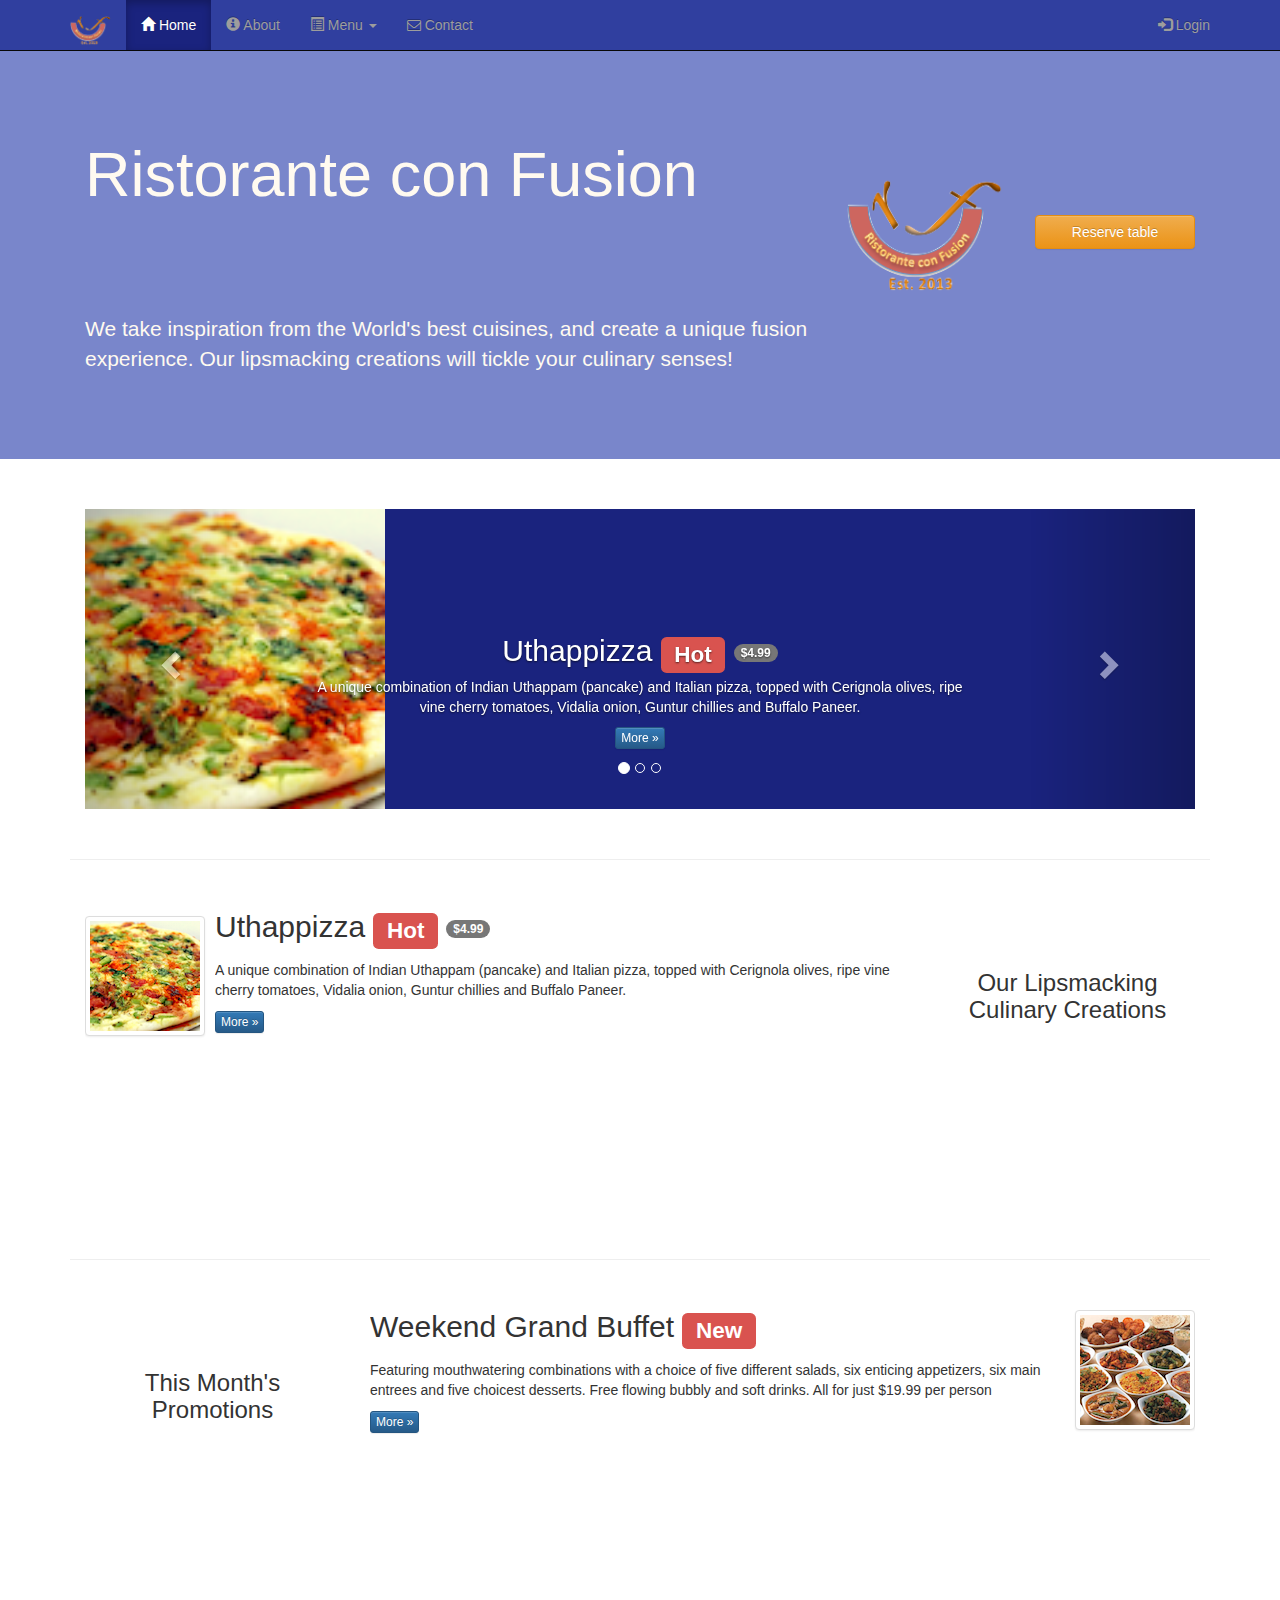
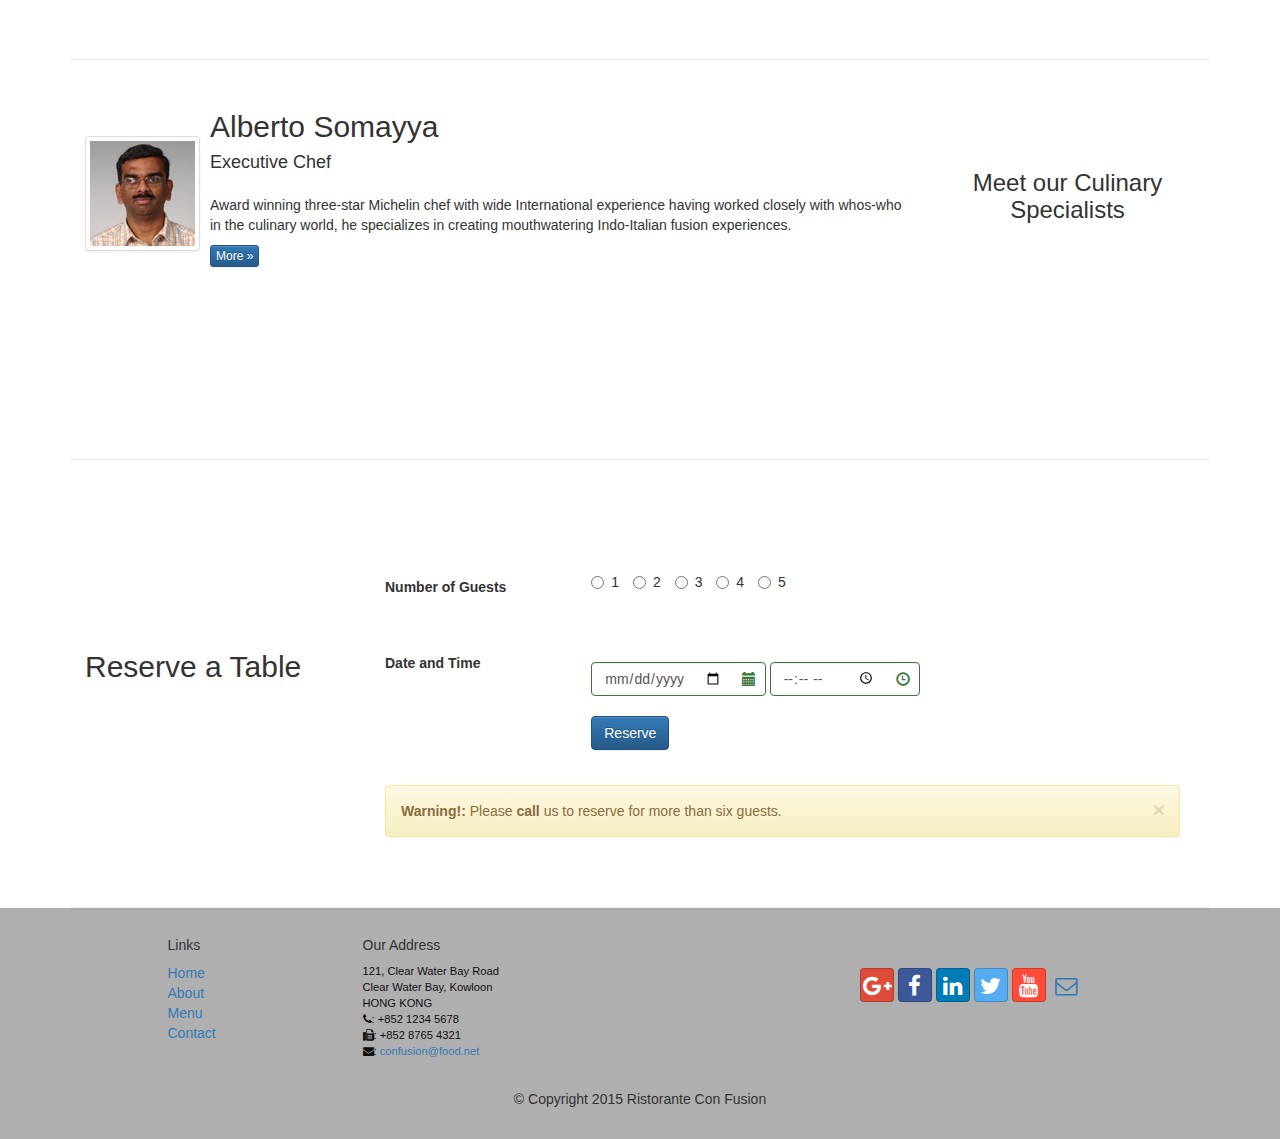
==== commit 2f4cb7d3: "Added Carousel to index.html" ====
--- a/index.html
+++ b/index.html
@@ -62,6 +62,11 @@
                         </li>
                         <li><a href="contactus.html">
                           <i class="fa fa-envelope-o"></i> Contact</a></li>
+                        </ul> 
+                    <ul class="nav navbar-nav navbar-right">
+                    <li><a data-toggle="modal" data-target="#loginModal">
+                    <span class="glyphicon glyphicon-log-in"></span> Login</a>
+                    </li>
                         </ul>
                         </div>
                         </div>
@@ -75,7 +80,6 @@
                 <h4 class="modal-title">Login </h4>
             </div>
             <div class="modal-body">
-
             <form class="form-inline" role="SignIn">
                           <div class="form-group">
                             <input type="text" class="form-control" placeholder="Email">
@@ -86,11 +90,10 @@
                           <button type="submit" class="btn btn-info">Sign in</button>
                               <div class="checkbox">
                                 <label>
-                                  <input type="checkbox"> <b style="color: whitesmoke;">Remember me</b>
+                                  <input type="checkbox"> <b>Remember me</b>
                                 </label>
                               </div>
-                        </form> 
-
+                        </form>
             </div>
         </div>
         </div>
@@ -125,6 +128,74 @@
     </header>
 
     <div class="container">
+        <div class="row row-content">
+           <div class="col-xs-12">
+             <div id="mycarousel" class="carousel slide" data-ride="carousel">
+                 
+                 <!-- Indicators -->
+                <ol class="carousel-indicators">
+                    <li data-target="#mycarousel" data-slide-to="0" class="active"></li>
+                    <li data-target="#mycarousel" data-slide-to="1"></li>
+                    <li data-target="#mycarousel" data-slide-to="2"></li>
+                </ol>
+                 
+                  <!-- Wrapper for slides -->
+                <div class="carousel-inner" role="listbox">
+                    <div class="item active">
+                        <img class="img-responsive"
+                         src="img/uthappizza.png" alt="Uthappizza">
+                        <div class="carousel-caption">
+                        <h2>Uthappizza  <span class="label label-danger">Hot</span> <span class="badge">$4.99</span></h2>
+                        <p>A unique combination of Indian Uthappam (pancake) and
+                          Italian pizza, topped with Cerignola olives, ripe vine
+                          cherry tomatoes, Vidalia onion, Guntur chillies and
+                          Buffalo Paneer.</p>
+                        <p><a class="btn btn-primary btn-xs" href="#">More &raquo;</a></p>
+                        </div>
+                    </div>
+                    <div class="item">
+                      <img class="img-responsive"
+                         src="img/buffet.png" alt="This Month's Promotions">
+                        <div class="carousel-caption">
+                        <h2>Weekend Grand Buffet <span class="label label-danger label-xs">New</span></h2>
+                        <p style="padding:1px;"></p>
+                        <p>Featuring mouthwatering combinations with a choice of
+                           five different salads, six enticing appetizers,
+                           six main entrees and five choicest desserts.
+                            Free flowing bubbly and soft drinks.
+                            All for just $19.99 per person</p>
+                        <p><a class="btn btn-primary btn-xs" href="#">More &raquo;</a></p>
+                        </div>
+                    </div>
+                    <div class="item">
+                        <img class="img-responsive"
+                       src="img/New folder/alberto.png" alt="Alberto Somayya">
+                        <div class="carousel-caption">
+                        <h2 class="media-heading">Alberto Somayya</h2>
+                      <h4>Executive Chef</h4>
+                      <p style="padding:1px;"></p>
+                      <p>Award winning three-star Michelin chef with wide
+                       International experience having worked closely with
+                       whos-who in the culinary world, he specializes in
+                        creating mouthwatering Indo-Italian fusion experiences.
+                       </p>
+                      <p><a class="btn btn-primary btn-xs" href="#">More &raquo;</a></p>
+                        </div>
+                    </div>
+                </div>
+                  <!-- Controls -->
+                <a class="left carousel-control" href="#mycarousel" role="button" data-slide="prev">
+                    <span class="glyphicon glyphicon-chevron-left" aria-hidden="true"></span>
+                    <span class="sr-only">Previous</span>
+                </a>
+                <a class="right carousel-control" href="#mycarousel" role="button" data-slide="next">
+                    <span class="glyphicon glyphicon-chevron-right" aria-hidden="true"></span>
+                    <span class="sr-only">Next</span>
+                </a>
+            </div>  
+                           
+        </div>
+    </div>
         <div class="row row-content">
             <div class="col-xs-12 col-sm-3 col-sm-push-9">
                 <p style="padding:20px;"></p>
@@ -307,7 +378,7 @@
                         <a href="mailto:confusion@food.net">confusion@food.net</a>
 		           </address>
                 </div>
-                <div class="col-xs-12 col-sm-4">
+                <div class="col-xs-8 col-sm-4">
                     <div class="nav navbar-nav" style="padding: 40px 10px;">
                         <a class="btn btn-social-icon btn-google-plus" href="http://google.com/+"><i class="fa fa-google-plus"></i></a>
                         <a class="btn btn-social-icon btn-facebook" href="http://www.facebook.com/profile.php?id="><i class="fa fa-facebook"></i></a>
--- a/css/mystyles.css
+++ b/css/mystyles.css
@@ -75,3 +75,16 @@
     border-bottom: 1px solid #ddd;
     padding: 10px;
 }
+
+.carousel {
+    background:#1A237E;
+}
+.carousel .item {
+  height: 300px;
+}
+.item img {
+    position: absolute;
+    top: 0;
+    left: 0;
+    min-height: 300px;
+}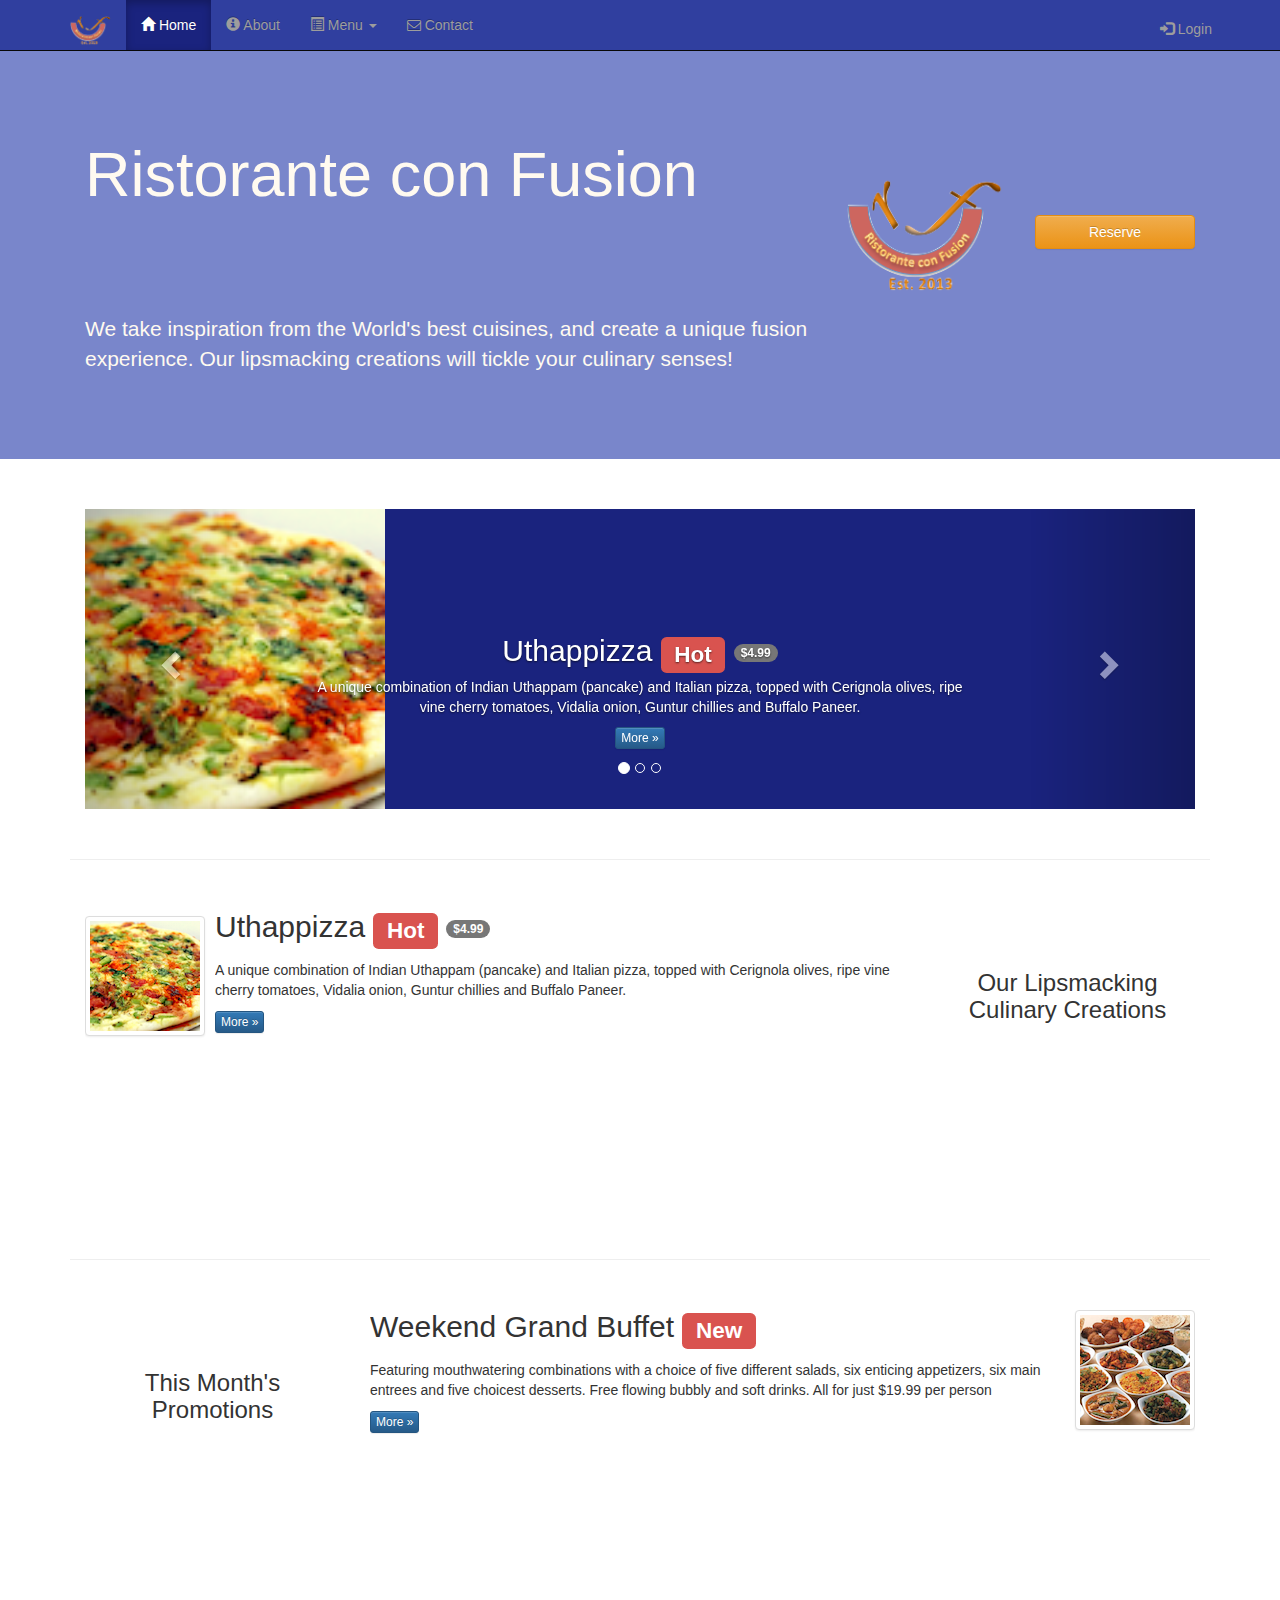
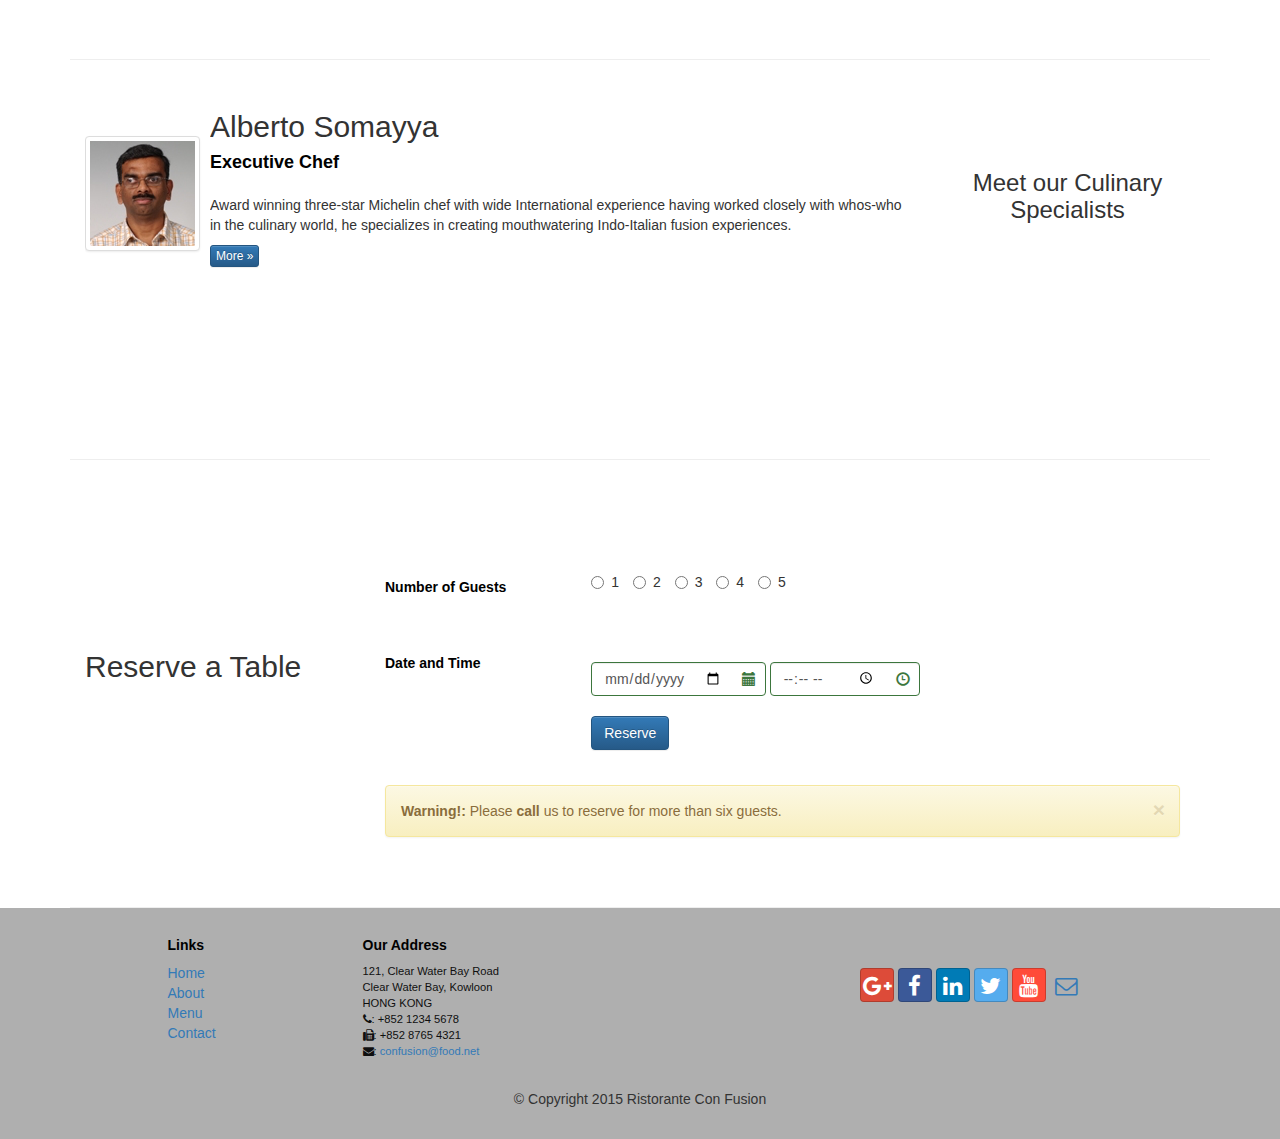
==== commit 36503211: "Added Model to Login and Reserve Table" ====
--- a/index.html
+++ b/index.html
@@ -62,11 +62,11 @@
                         </li>
                         <li><a href="contactus.html">
                           <i class="fa fa-envelope-o"></i> Contact</a></li>
-                        </ul> 
+                        </ul>
                     <ul class="nav navbar-nav navbar-right">
-                    <li><a data-toggle="modal" data-target="#loginModal">
-                    <span class="glyphicon glyphicon-log-in"></span> Login</a>
-                    </li>
+                        <p style="padding:1px;"></p>
+                    <a data-toggle="modal" data-target="#loginModal">
+                    <button type="button" class="btn btn-link"><span class="glyphicon glyphicon-log-in"></span> Login</button></a>
                         </ul>
                         </div>
                         </div>
@@ -90,55 +90,153 @@
                           <button type="submit" class="btn btn-info">Sign in</button>
                               <div class="checkbox">
                                 <label>
-                                  <input type="checkbox"> <b>Remember me</b>
+                                    <br>
+                                  <input type="checkbox"><b>Remember me</b>
                                 </label>
                               </div>
                         </form>
             </div>
         </div>
         </div>
-    </div> 
+    </div>
     <header class="jumbotron">
 
         <!-- Main component for a primary marketing message or call to action -->
 
         <div class="container">
-            <div class="row row-header">
-                <div class="col-xs-12 col-sm-8">
-                    <h1>Ristorante con Fusion</h1>
-                    <p style="padding:40px;"></p>
-                    <p>We take inspiration from the World's best cuisines, and create a unique fusion experience. Our lipsmacking creations will tickle your culinary senses!</p>
-                </div>
-                <div class="col-xs-12 col-sm-2">
-                    <p style="padding:20px;"></p>
-                    <img src="img/logo.png" class="img-responsive">
-                </div>
-                <div>
-                  <div class="col-xs-12 col-sm-2">
-                    <p style="padding:40px;"></p>
-                      
-                    <a type="button" class="btn btn-warning btn-block"
-                    data-toggle="tooltip" title="Or Call us at +852 12345678"
-                     data-placement="bottom" href="#reserveform">Reserve table</a>
-                      
-                    </div>
-                </div>
-                </div>
-            </div>
-    </header>
+          <div class="row row-header">
+            <div class="col-xs-12 col-sm-8">
+              <h1>Ristorante con Fusion</h1>
+              <p style="padding:40px;"></p>
+              <p>We take inspiration from the World's best cuisines, and create a unique fusion experience. Our lipsmacking creations will tickle your culinary senses!</p>
+            </div>
+            <div class="col-xs-12 col-sm-2">
+              <p style="padding:20px;"></p>
+              <img src="img/logo.png" class="img-responsive">
+            </div>
+            <div>
+              <div class="col-xs-12 col-sm-2">
+                <p style="padding:40px;"></p>
+
+
+                <a data-toggle="modal" data-target="#reserveform">
+                  <button type="submit" class="btn btn-warning btn-block">Reserve</button></a>
+
+                </div>
+
+                <div id="reserveform" class="modal fade" role="dialog">
+                  <div class="modal-dialog">
+                            <!-- Modal content-->
+                            <div class="modal-content">
+                              <div class="modal-header">
+                                <button type="button" class="close" data-dismiss="modal">&times;</button>
+                                <h4 class="modal-title">Reserve Table </h4>
+                              </div>
+                              <div class="modal-body">
+
+                                <div class="container">
+                                  <div class="col-xs-12">
+                                    <div class="col-xs-6 col-sm-3">
+                                      <div class="rowdt">
+                                        <h5 style="font-weight: bold;"> Number of Guests </h5>
+                                      </div>
+                                      <div class="rowdt">
+                                        <h5 style="font-weight: bold;">Section</h5>
+                                      </div>
+                                      <div class="rowdt">
+                                        <h5 style="font-weight: bold;"> Date and Time </h5>
+                                      </div>
+                                      <p style="padding:50px;"></p>
+                                    </div>
+                                    <div class="col-xs-6 col-sm-9">
+                                      <div class="rowdt">
+                                        <h5>
+                                          <label class="radio-inline">
+                                            <input type="radio" name="inlineRadioOptions" id="inlineRadio1" value="option1"> 1
+                                          </label>
+                                          <label class="radio-inline">
+                                            <input type="radio" name="inlineRadioOptions" id="inlineRadio1" value="option1"> 2
+                                          </label>
+                                          <label class="radio-inline">
+                                            <input type="radio" name="inlineRadioOptions" id="inlineRadio1" value="option1"> 3
+                                          </label>
+                                          <label class="radio-inline">
+                                            <input type="radio" name="inlineRadioOptions" id="inlineRadio2" value="option2"> 4
+                                          </label>
+                                          <label class="radio-inline">
+                                            <input type="radio" name="inlineRadioOptions" id="inlineRadio3" value="option3"> 5
+                                          </label>
+                                        </h5>
+                                      </div>
+                                      <p style="padding:10px;"></p>
+                                    </div>
+                                    <div class="rowdt">
+                                      <div class="col-xs-6 col-sm-9">
+                                        <div class="btn-group" role="group" aria-label="...">
+                                          <a type="button" class="btn btn-success"  aria-pressed="true">Non-Smoking</a>
+                                          <a type="button" class="btn btn-danger" aria-pressed="true">Smoking</a>
+
+                                          <p style="padding:5px;"></p>
+                                        </div>
+                                      </div>
+                                    </div>
+                                    <div class="col-xs-6 col-sm-9">
+                                      <div class="rowdt">
+                                        <br>
+                                        <form class="form-inline">
+                                          <div class="form-group">
+                                            <div class="form-group has-success has-feedback">
+                                              <label class="sr-only" for="Date">Date</label>
+                                              <input type="date" class="form-control" id="Date" aria-describedby="date">
+                                              <span class="glyphicon glyphicon-calendar form-control-feedback" aria-hidden="true"></span>
+                                              <span id="date" class="sr-only">(success)</span>
+                                            </div>
+                                          </div>
+                                          <div class="form-group">
+                                            <div class="form-group has-success has-feedback">
+                                              <label class="sr-only" for="Time">Time</label>
+                                              <input type="Time" class="form-control" id="time" aria-describedby="date">
+                                              <span class="glyphicon glyphicon-time form-control-feedback" aria-hidden="true"></span>
+                                              <span id="date" class="sr-only">(success)</span>
+                                            </div>
+                                          </div>
+                                        </form>
+                                        <div class="form-group">
+                                          <p style="padding:5px;"></p>
+                                          <button type="submit" class="btn btn-primary">Reserve</button>
+                                        </div>
+                                      </div>
+                                    </div>
+                                    <div class="col-xs-12">
+                                      <div class="alert alert-warning alert-dismissible" role="alert">
+                                        <button type="button" class="close" data-dismiss="alert" aria-label="Close"><span aria-hidden="true">&times;</span></button>
+                                        <strong>Warning!: </strong>Please <strong>call</strong> us to reserve for more than six guests.
+                                      </div>
+                                    </div>
+                                  </div>
+                                </div>
+
+                              </div>
+                            </div>
+                          </div>
+                        </div>
+
+                      </div>
+                    </div>
+                  </header>
 
     <div class="container">
         <div class="row row-content">
            <div class="col-xs-12">
              <div id="mycarousel" class="carousel slide" data-ride="carousel">
-                 
+
                  <!-- Indicators -->
                 <ol class="carousel-indicators">
                     <li data-target="#mycarousel" data-slide-to="0" class="active"></li>
                     <li data-target="#mycarousel" data-slide-to="1"></li>
                     <li data-target="#mycarousel" data-slide-to="2"></li>
                 </ol>
-                 
+
                   <!-- Wrapper for slides -->
                 <div class="carousel-inner" role="listbox">
                     <div class="item active">
@@ -192,8 +290,8 @@
                     <span class="glyphicon glyphicon-chevron-right" aria-hidden="true"></span>
                     <span class="sr-only">Next</span>
                 </a>
-            </div>  
-                           
+            </div>
+
         </div>
     </div>
         <div class="row row-content">
--- a/css/mystyles.css
+++ b/css/mystyles.css
@@ -87,4 +87,9 @@
     top: 0;
     left: 0;
     min-height: 300px;
+}
+
+h5,h4{
+    font-weight: bold;
+    color: black;
 }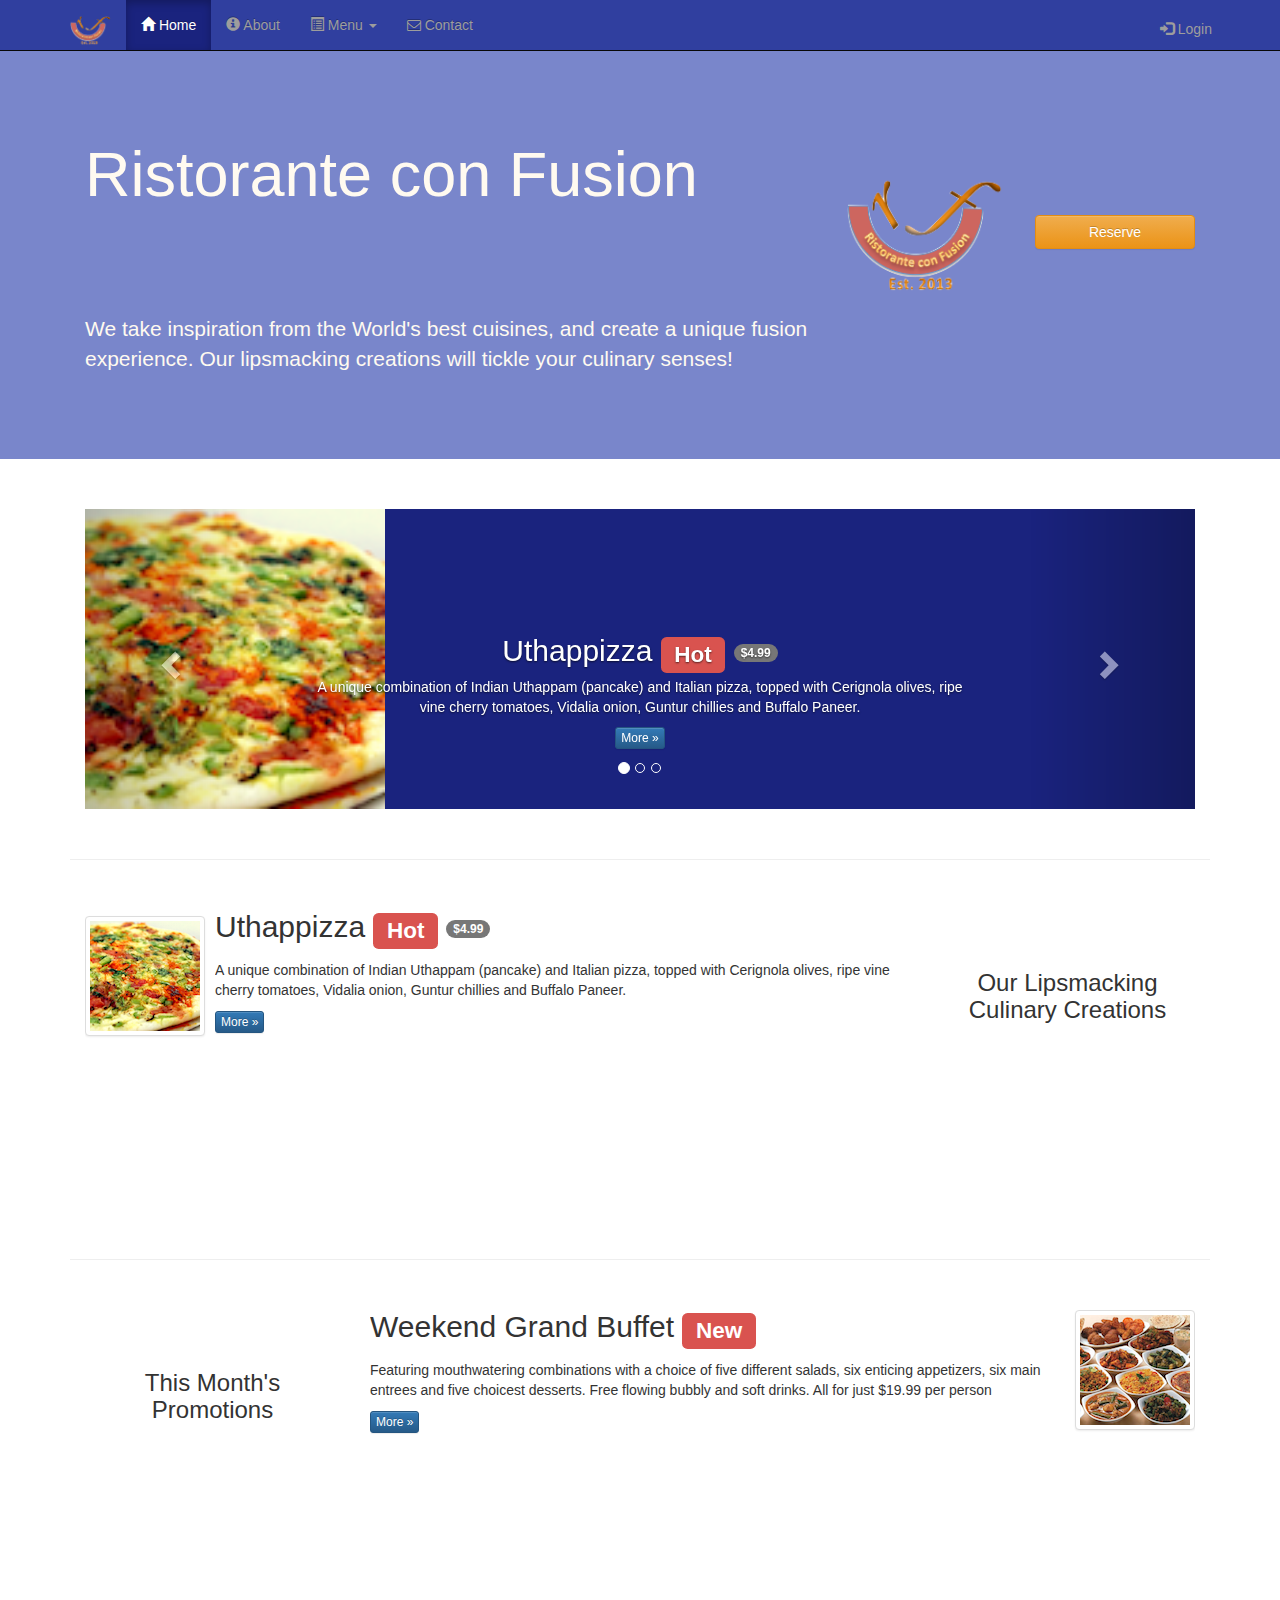
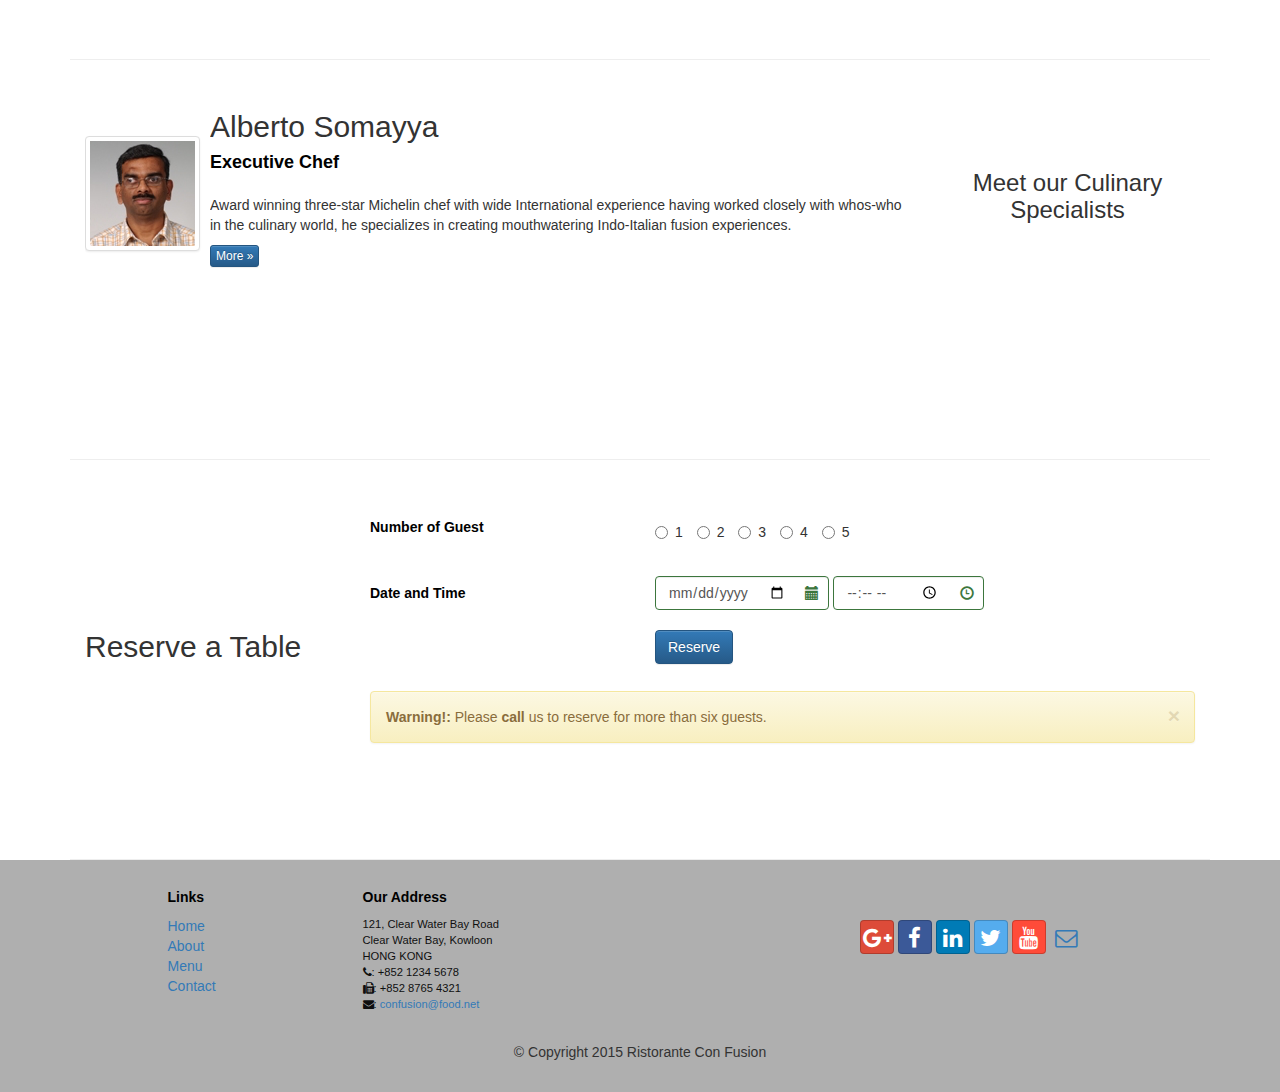
==== commit bc27749d: "Made Reserve button in the Header Responsive" ====
--- a/index.html
+++ b/index.html
@@ -133,87 +133,91 @@
                                 <h4 class="modal-title">Reserve Table </h4>
                               </div>
                               <div class="modal-body">
-
-                                <div class="container">
-                                  <div class="col-xs-12">
-                                    <div class="col-xs-6 col-sm-3">
-                                      <div class="rowdt">
-                                        <h5 style="font-weight: bold;"> Number of Guests </h5>
-                                      </div>
-                                      <div class="rowdt">
-                                        <h5 style="font-weight: bold;">Section</h5>
-                                      </div>
-                                      <div class="rowdt">
-                                        <h5 style="font-weight: bold;"> Date and Time </h5>
-                                      </div>
-                                      <p style="padding:50px;"></p>
-                                    </div>
-                                    <div class="col-xs-6 col-sm-9">
-                                      <div class="rowdt">
-                                        <h5>
-                                          <label class="radio-inline">
-                                            <input type="radio" name="inlineRadioOptions" id="inlineRadio1" value="option1"> 1
-                                          </label>
-                                          <label class="radio-inline">
-                                            <input type="radio" name="inlineRadioOptions" id="inlineRadio1" value="option1"> 2
-                                          </label>
-                                          <label class="radio-inline">
-                                            <input type="radio" name="inlineRadioOptions" id="inlineRadio1" value="option1"> 3
-                                          </label>
-                                          <label class="radio-inline">
-                                            <input type="radio" name="inlineRadioOptions" id="inlineRadio2" value="option2"> 4
-                                          </label>
-                                          <label class="radio-inline">
-                                            <input type="radio" name="inlineRadioOptions" id="inlineRadio3" value="option3"> 5
-                                          </label>
-                                        </h5>
-                                      </div>
-                                      <p style="padding:10px;"></p>
-                                    </div>
-                                    <div class="rowdt">
-                                      <div class="col-xs-6 col-sm-9">
-                                        <div class="btn-group" role="group" aria-label="...">
-                                          <a type="button" class="btn btn-success"  aria-pressed="true">Non-Smoking</a>
-                                          <a type="button" class="btn btn-danger" aria-pressed="true">Smoking</a>
-
-                                          <p style="padding:5px;"></p>
-                                        </div>
-                                      </div>
-                                    </div>
-                                    <div class="col-xs-6 col-sm-9">
-                                      <div class="rowdt">
-                                        <br>
-                                        <form class="form-inline">
-                                          <div class="form-group">
-                                            <div class="form-group has-success has-feedback">
-                                              <label class="sr-only" for="Date">Date</label>
-                                              <input type="date" class="form-control" id="Date" aria-describedby="date">
-                                              <span class="glyphicon glyphicon-calendar form-control-feedback" aria-hidden="true"></span>
-                                              <span id="date" class="sr-only">(success)</span>
-                                            </div>
-                                          </div>
-                                          <div class="form-group">
-                                            <div class="form-group has-success has-feedback">
-                                              <label class="sr-only" for="Time">Time</label>
-                                              <input type="Time" class="form-control" id="time" aria-describedby="date">
-                                              <span class="glyphicon glyphicon-time form-control-feedback" aria-hidden="true"></span>
-                                              <span id="date" class="sr-only">(success)</span>
-                                            </div>
-                                          </div>
-                                        </form>
-                                        <div class="form-group">
-                                          <p style="padding:5px;"></p>
-                                          <button type="submit" class="btn btn-primary">Reserve</button>
-                                        </div>
-                                      </div>
-                                    </div>
-                                    <div class="col-xs-12">
-                                      <div class="alert alert-warning alert-dismissible" role="alert">
-                                        <button type="button" class="close" data-dismiss="alert" aria-label="Close"><span aria-hidden="true">&times;</span></button>
-                                        <strong>Warning!: </strong>Please <strong>call</strong> us to reserve for more than six guests.
-                                      </div>
-                                    </div>
-                                  </div>
+                                  <div class="container">
+                                <div class="col-xs-12">
+                    <div class="row">
+                        <div class="col-xs-3">
+                        <h5>Number of Guest</h5>
+                            <p style="padding:10px;"></p>
+                        </div>
+                        <div class="col-xs-9">
+                            <h5>
+                    <label class="radio-inline">
+                    <input type="radio" name="inlineRadioOptions" id="inlineRadio1" value="option1"> 1
+                  </label>
+                  <label class="radio-inline">
+                    <input type="radio" name="inlineRadioOptions" id="inlineRadio1" value="option1"> 2
+                  </label>
+                  <label class="radio-inline">
+                    <input type="radio" name="inlineRadioOptions" id="inlineRadio1" value="option1"> 3
+                  </label>
+                  <label class="radio-inline">
+                    <input type="radio" name="inlineRadioOptions" id="inlineRadio2" value="option2"> 4
+                  </label>
+                  <label class="radio-inline">
+                    <input type="radio" name="inlineRadioOptions" id="inlineRadio3" value="option3"> 5
+                      </label>
+                            </h5>
+                        </div>
+                    </div>
+                                    
+                        <div class="row">
+                        <div class="col-xs-3">
+                        <h5>Section</h5>
+                            <p style="padding:10px;"></p>
+                        </div>
+                        <div class="col-xs-9">
+                            <div class="btn-group" role="group" aria-label="...">
+                            <a type="button" class="btn btn-success"  aria-pressed="true">Non-Smoking</a>
+                            <a type="button" class="btn btn-danger" aria-pressed="true">Smoking</a>
+                    </div>
+                            <p style="padding:0px;"></p>
+                            </div>
+                            </div>
+                    
+                    <div class="row">
+                        <div class="col-xs-3">
+                        <h5>Date and Time</h5>
+                            <p style="padding:1px;"></p>
+                        </div>
+                        <div class="col-xs-9">
+                            
+                            <form class="form-inline">
+                        <div class="form-group">
+                            <div class="form-group has-success has-feedback">
+                            <label class="sr-only" for="Date">Date</label>
+                            <input type="date" class="form-control" id="Date" aria-describedby="date">
+                                <span class="glyphicon glyphicon-calendar form-control-feedback" aria-hidden="true"></span>
+                              <span id="date" class="sr-only">(success)</span>
+                            </div>
+                        </div>
+                        <div class="form-group">
+                            <div class="form-group has-success has-feedback">
+                            <label class="sr-only" for="Time">Time</label>
+                         <input type="Time" class="form-control" id="time" aria-describedby="date">
+                                <span class="glyphicon glyphicon-time form-control-feedback" aria-hidden="true"></span>
+                              <span id="date" class="sr-only">(success)</span>
+                        </div>
+                        </div>
+                        </form>
+                        <div class="form-group">
+                            <p style="padding:5px;"></p>
+                        <button type="submit" class="btn btn-primary">Reserve</button>
+                            </div>
+                            
+                        </div>
+                    </div>
+                    
+                    <div class="row">
+                        <div class="col-xs-12">
+                             <p style="padding:1px;"></p>
+                            <div class="alert alert-warning alert-dismissible" role="alert">
+                        <button type="button" class="close" data-dismiss="alert" aria-label="Close"><span aria-hidden="true">&times;</span></button>
+                          <strong>Warning!: </strong>Please <strong>call</strong> us to reserve for more than six guests.
+                      </div>
+                        </div>
+                    </div>
+                </div>
                                 </div>
 
                               </div>
@@ -223,6 +227,7 @@
 
                       </div>
                     </div>
+                </div>
                   </header>
 
     <div class="container">
@@ -375,28 +380,22 @@
               </div>
             </div>
         </div>
-         </div>
-
-        <div class="container">
-            <div class=" row row-content">
-          <div class="rowdt">
-            <div class="col-xs-12 col-sm-3">
-                <p style="padding:50px;"></p>
-              <h2> Reserve a Table </h2>
-            </div>
-            <div class="col-xs-12 col-sm-9">
-              <div class="rowdt">
-                <div class="col-xs-6 col-sm-3">
-                  <div class="rowdt">
-                  <h5 style="font-weight: bold;"> Number of Guests </h5>
-                  </div>
-                  <div class="rowdt">
-                  <h5 style="font-weight: bold;"> Date and Time </h5>
-                  </div>
-                </div>
-                <div class="col-xs-6 col-sm-9">
-                  <div class="rowdt">
-                  <label class="radio-inline">
+
+            <div class="row row-content">
+                <div class="col-xs-12 col-sm-3">
+                    <p style="padding:50px;"></p>
+                    <h2>Reserve a Table</h2>
+                </div>
+                
+                <div class="col-xs-12 col-sm-9">
+                    <div class="row">
+                        <div class="col-xs-4">
+                        <h5>Number of Guest</h5>
+                            <p style="padding:10px;"></p>
+                        </div>
+                        <div class="col-xs-8">
+                            <p style="padding:0px;"></p>
+                            <label class="radio-inline">
                     <input type="radio" name="inlineRadioOptions" id="inlineRadio1" value="option1"> 1
                   </label>
                   <label class="radio-inline">
@@ -411,12 +410,17 @@
                   <label class="radio-inline">
                     <input type="radio" name="inlineRadioOptions" id="inlineRadio3" value="option3"> 5
                       </label>
-                  </div>
-                    <p style="padding:10px;"></p>
-                    </div>
-                  <div class="col-xs-6 col-sm-9">
-                    <div class="rowdt">
-                    <form class="form-inline">
+                        </div>
+                    </div>
+                    
+                    <div class="row">
+                        <div class="col-xs-4">
+                        <h5>Date and Time</h5>
+                            <p style="padding:1px;"></p>
+                        </div>
+                        <div class="col-xs-8">
+                            
+                            <form class="form-inline">
                         <div class="form-group">
                             <div class="form-group has-success has-feedback">
                             <label class="sr-only" for="Date">Date</label>
@@ -438,19 +442,24 @@
                             <p style="padding:5px;"></p>
                         <button type="submit" class="btn btn-primary">Reserve</button>
                             </div>
-                      </div>
-                    </div>
-                  </div>
-                <div class="col-xs-12">
-                      <div class="alert alert-warning alert-dismissible" role="alert">
+                            
+                        </div>
+                    </div>
+                    
+                    <div class="row">
+                        <div class="col-xs-12">
+                             <p style="padding:1px;"></p>
+                            <div class="alert alert-warning alert-dismissible" role="alert">
                         <button type="button" class="close" data-dismiss="alert" aria-label="Close"><span aria-hidden="true">&times;</span></button>
                           <strong>Warning!: </strong>Please <strong>call</strong> us to reserve for more than six guests.
                       </div>
-                  </div>
-                  </div>
-                </div>
-            </div>
-                </div>
+                        </div>
+                    </div>
+                </div>
+            </div>
+        </div>
+
+        
 
     <footer class=" row row-footer">
         <div class="container">
@@ -497,10 +506,5 @@
     <script src="https://ajax.googleapis.com/ajax/libs/jquery/1.11.3/jquery.min.js"></script>
     <!-- Include all compiled plugins (below), or include individual files as needed -->
     <script src="js/bootstrap.min.js"></script>
-    <script>
-        $(document).ready(function(){
-        $('[data-toggle="tooltip"]').tooltip();
-         });
-    </script>
 </body>
 </html>
